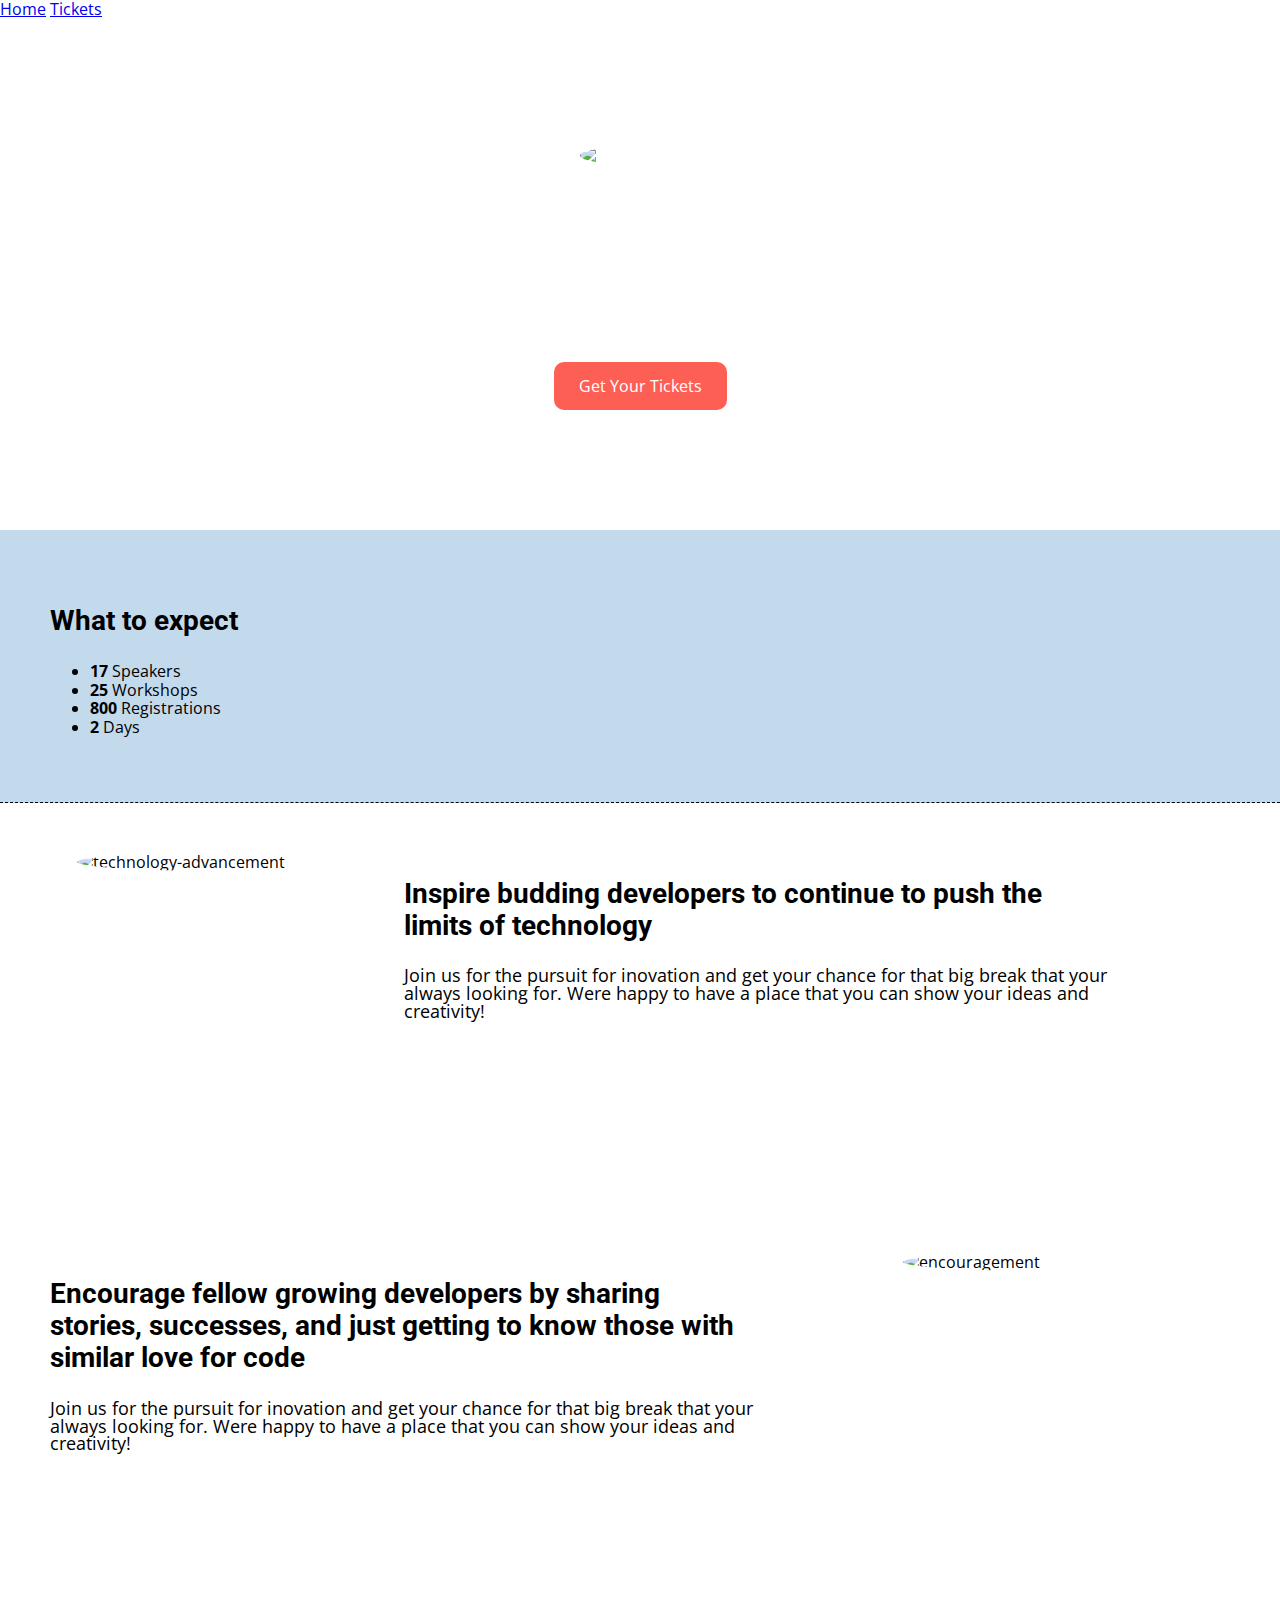
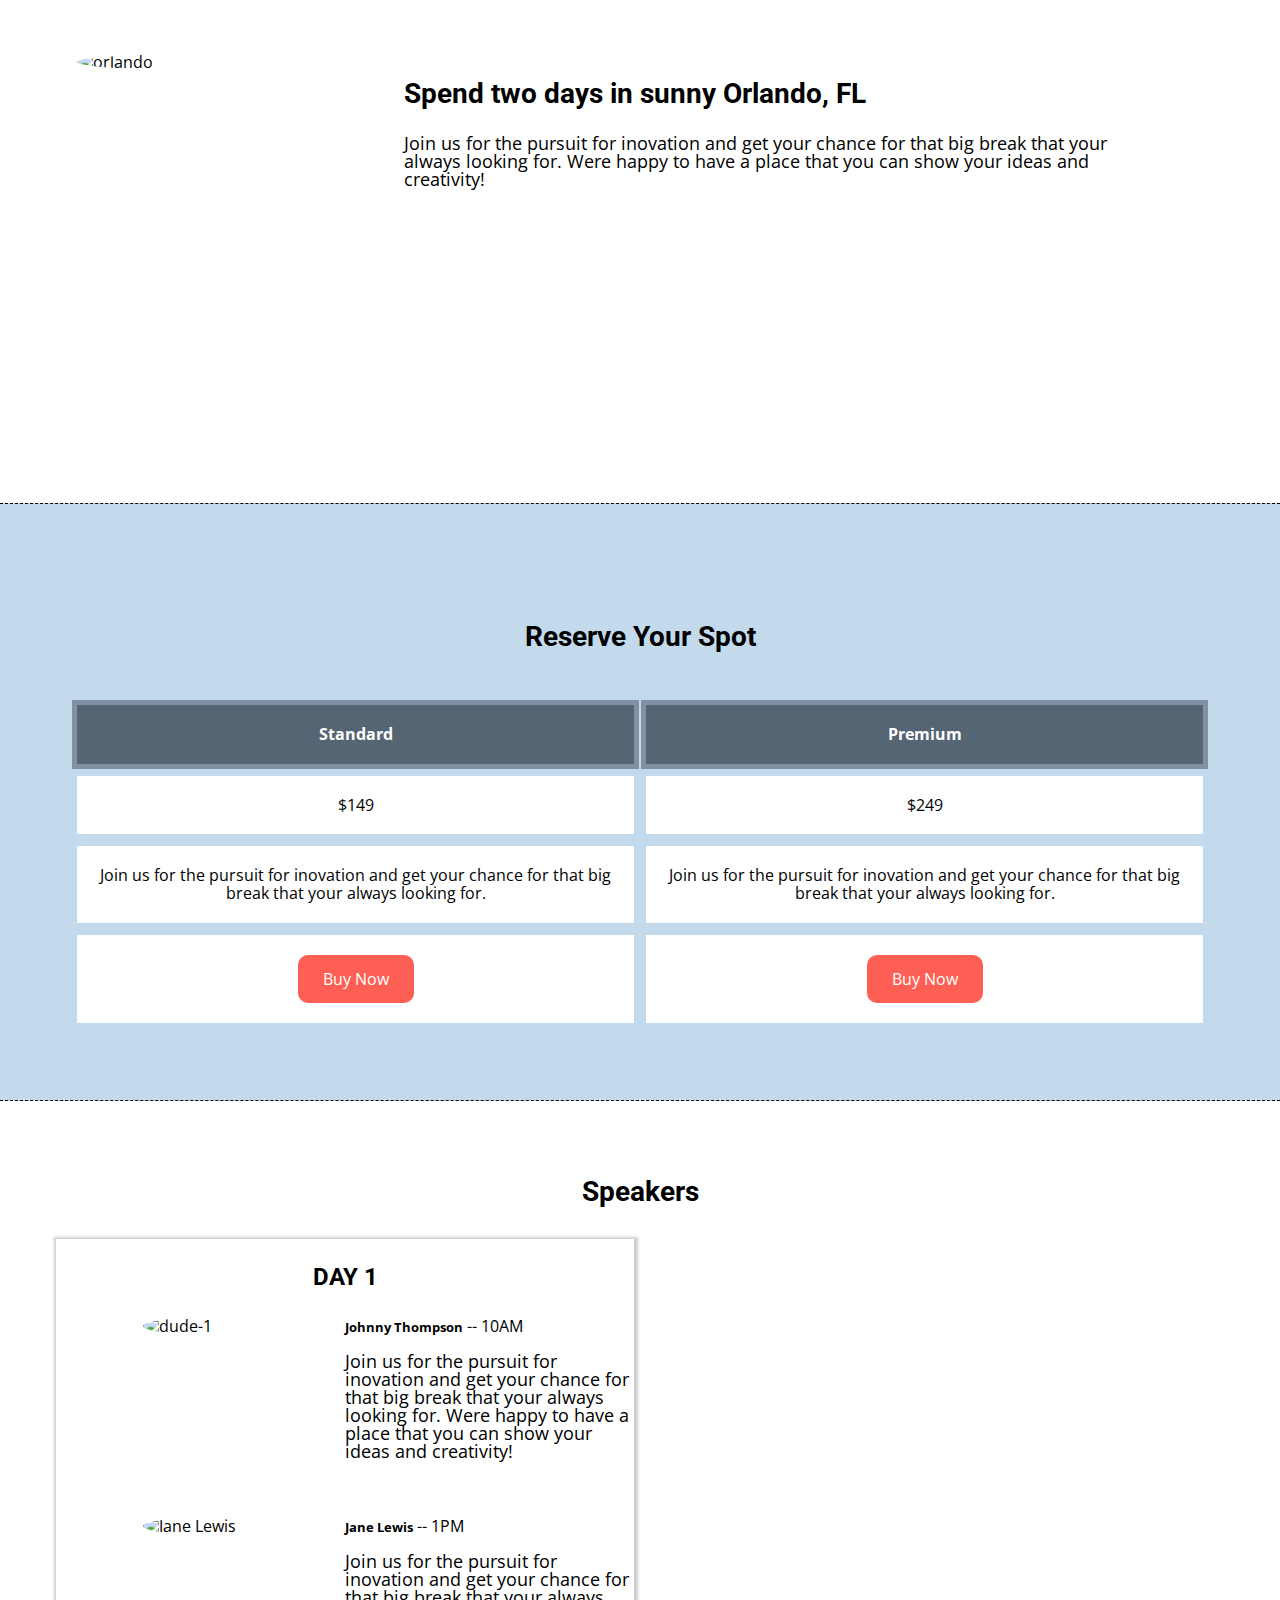
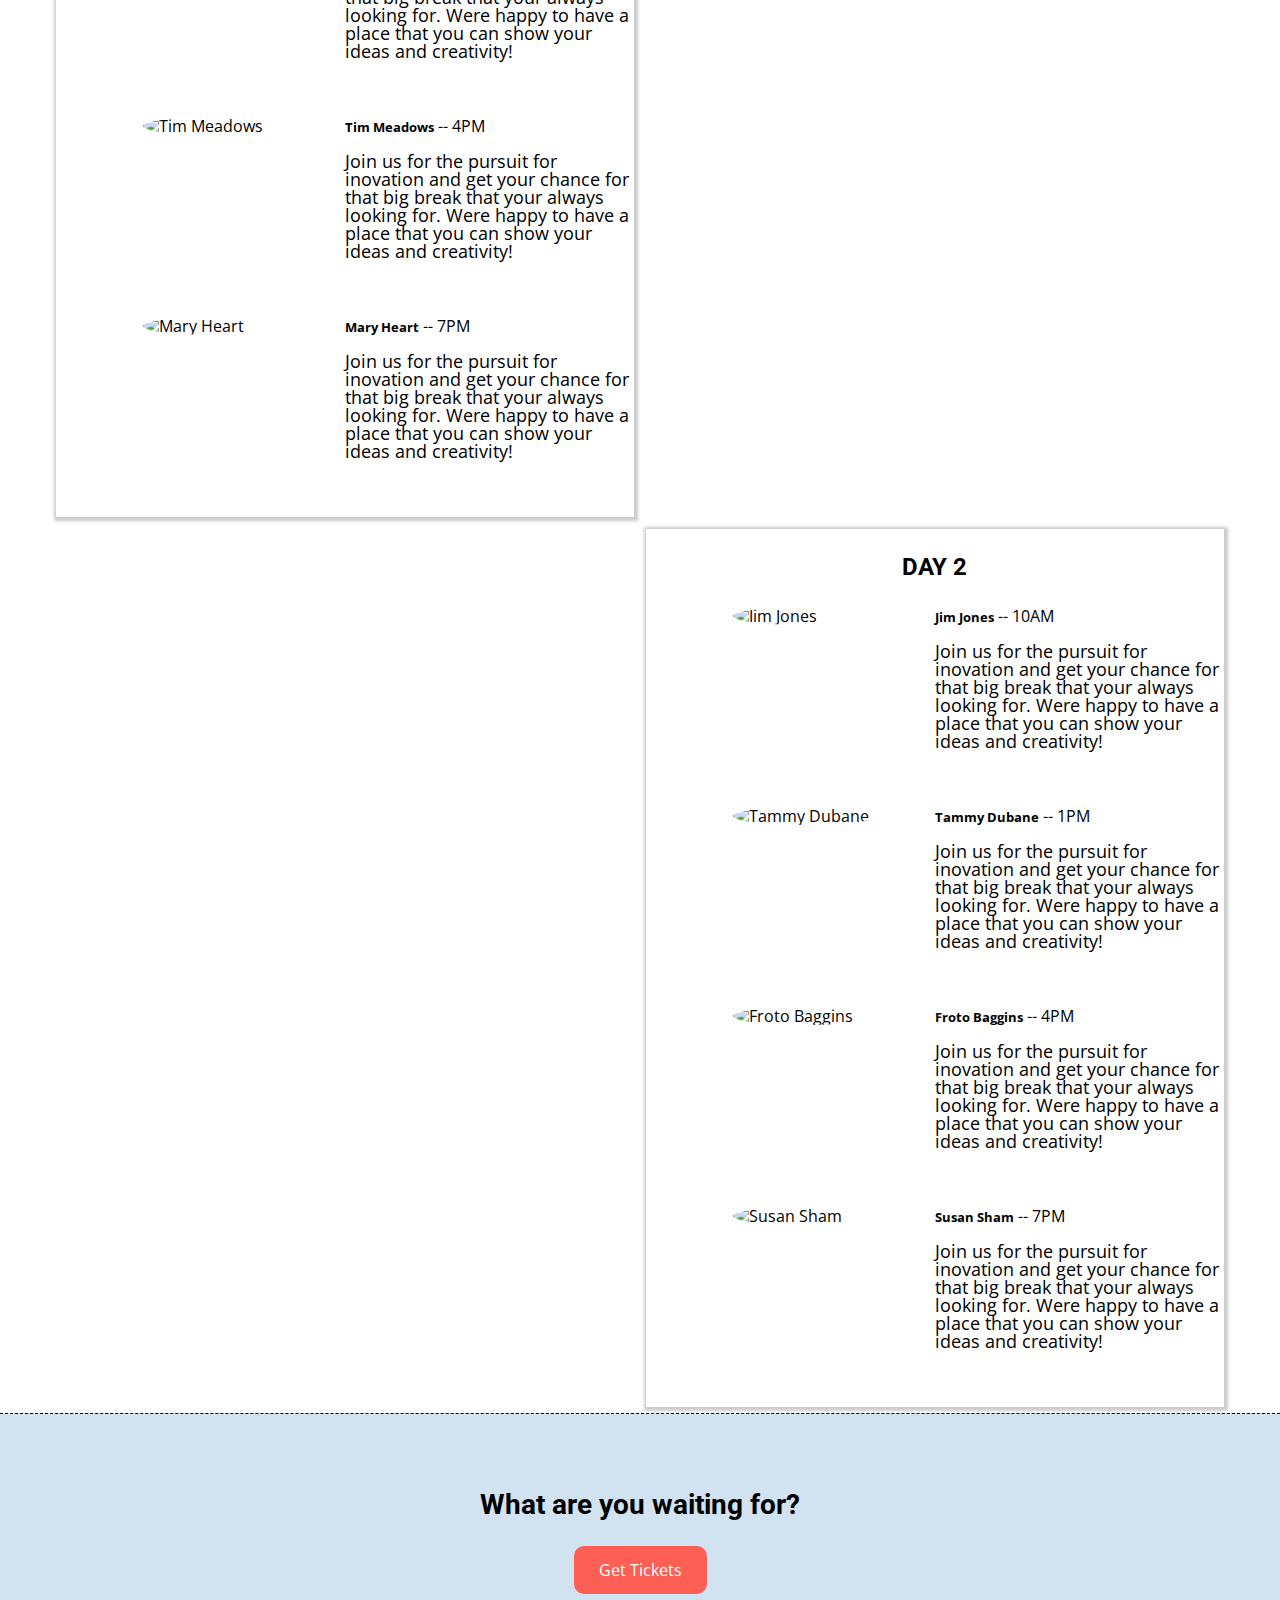
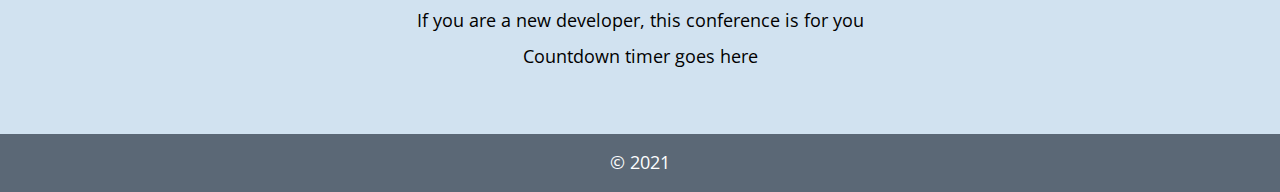
==== index.html @ 0faa060f "Changed index.html" ====
<!DOCTYPE html>
<html>
    <head>
        <meta charset="UTF-8">
        <meta name="description" content="Advancing Technology Conference">
        <meta name="author" content="Rotem Vizenblit">
        <meta name="viewport" content="width-device-width, initial-scale=1.0">
        <meta http-equiv="X-UA-Compatible" content="ie=edge">
        <link href="css/normalize.css" rel="stylesheet">
        <link rel="preconnect" href="https://fonts.gstatic.com">
        <link href="https://fonts.googleapis.com/css2?family=Open+Sans:wght@400;700&family=Roboto:wght@700&display=swap" rel="stylesheet">
        <link href="css/style.css" rel="stylesheet">
        <title>Advanving Technology Conference</title>
    </head>
    <body>
        <nav>
            <a href="index.html">Home</a>
            <a href="tickets.html">Tickets</a>
        </nav>
        <header>
            <div class="wrap">
                <img src="images/hero-symbol.jpg" alt="hero-symbol">
                <h1>ADVANCING TECHNOLOGY</h1>
                <h2>1st Annual Budding Developers Conference</h2>
                <p>Orlando, FL - October 11, 2019</p>
                <a href="tickets.html">Get Your Tickets</a>
            </div>
        </header>
        <main>
            <section class="what-to-expect">
                <div class="wrap">
                    <h3>What to expect</h3>
                    <ul>
                        <li><b>17</b> Speakers</li>
                        <li><b>25</b> Workshops</li>
                        <li><b>800</b> Registrations</li>
                        <li><b>2</b> Days</li>
                    </ul>
                </div>
            </section>
            <section class="three-Points">
                <div class="wrap">
                    <div class="three-Points-section">
                        <div class="threePointsimg">
                            <img src="images/technology-advancement.jpg" alt="technology-advancement">
                        </div>
                        <div class="three-Points-text">
                            <h3>Inspire budding developers to continue to push the limits of technology</h3>
                            <p>Join us for the pursuit for inovation and get your chance for that big break that your always looking for. Were happy to have a place that you can show your ideas and creativity!</p>
                        </div>
                    </div>
                    <div class="three-Points-section">
                        <div class="threePointsimg" id="three-Points-image-right">
                            <img src="images/encouragement.jpg" alt="encouragement">
                        </div>
                        <div class="three-Points-text">
                            <h3>Encourage fellow growing developers by sharing stories, successes, and just getting to know those with similar love for code</h3>
                            <p>Join us for the pursuit for inovation and get your chance for that big break that your always looking for. Were happy to have a place that you can show your ideas and creativity!</p>
                        </div>
                    </div>
                    <div class="three-Points-section">
                        <div class="threePointsimg">
                            <img src="images/orlando.jpg" alt="orlando">
                        </div>
                        <div class="three-Points-text">
                            <h3>Spend two days in sunny Orlando, FL</h3>
                            <p>Join us for the pursuit for inovation and get your chance for that big break that your always looking for. Were happy to have a place that you can show your ideas and creativity!</p>
                        </div>
                    </div>
                </div>
            </section>
            <section class="table">
                <div class="wrap">
                    <table>
                        <thead>
                            <tr>
                                <th colspan="2" class="tableTitle"><h3>Reserve Your Spot</h3></th>
                            </tr>
                            <tr>
                                <th class="tableSubtitle">Standard</th>
                                <th class="tableSubtitle">Premium</th>
                            </tr>
                        </thead>
                        <tbody>
                            <tr>
                                <td class="tableInfo">$149</td>
                                <td class="tableInfo">$249</td>
                            </tr>
                            <tr>
                                <td class="tableInfo">Join us for the pursuit for inovation and get your chance for that big break that your always looking for.</td>
                                <td class="tableInfo">Join us for the pursuit for inovation and get your chance for that big break that your always looking for.</td>
                            </tr>
                            <tr>
                                <td class="tableInfo"><a href="tickets.html">Buy Now</a></td>
                                <td class="tableInfo"><a href="tickets.html">Buy Now</a></td>
                            </tr>
                        </tbody>
                    </table>
                </div>
            </section>
            <section id="speakers">
                <div class="wrap">
                    <h3 style="text-align: center;">Speakers</h3>
                    <div class="Day-one">
                        <h4>DAY 1</h4>
                        <div class="day-speaker">
                            <div class="day-speaker-image">
                                <img src="images/dude-1.jpg" alt="dude-1">
                            </div>
                            <div class="day-speaker-text">
                                <div><b><small>Johnny Thompson</small></b> -- 10AM</div>
                                <p>Join us for the pursuit for inovation and get your chance for that big break that your always looking for. Were happy to have a place that you can show your ideas and creativity!</p>
                            </div>
                        </div>
                        <div class="day-speaker">
                            <div class="day-speaker-image">
                                <img src="images/lady-1.jpg" alt="Jane Lewis">
                            </div>
                            <div class="day-speaker-text">
                                <div><b><small>Jane Lewis</small></b> -- 1PM</div>
                                <p>Join us for the pursuit for inovation and get your chance for that big break that your always looking for. Were happy to have a place that you can show your ideas and creativity!</p>
                            </div>
                        </div>
                        <div class="day-speaker">
                            <div class="day-speaker-image">
                                <img src="images/dude-2.jpg" alt="Tim Meadows">
                            </div>
                            <div class="day-speaker-text">
                                <div><b><small>Tim Meadows</small></b> -- 4PM</div>
                                <p>Join us for the pursuit for inovation and get your chance for that big break that your always looking for. Were happy to have a place that you can show your ideas and creativity!</p>
                            </div>
                        </div>
                        <div class="day-speaker">
                            <div class="day-speaker-image">
                                <img src="images/lady-2.jpg" alt="Mary Heart">
                            </div>
                            <div class="day-speaker-text">
                                <div><b><small>Mary Heart</small></b> -- 7PM</div>
                                <p>Join us for the pursuit for inovation and get your chance for that big break that your always looking for. Were happy to have a place that you can show your ideas and creativity!</p>
                            </div>
                        </div>
                    </div>
                    <div class="Day-two">
                        <h4>DAY 2</h4>
                        <div class="day-speaker">
                            <div class="day-speaker-image">
                                <img src="images/dude-3.jpg" alt="Jim Jones">
                            </div>
                            <div class="day-speaker-text">
                                <div><b><small>Jim Jones</small></b> -- 10AM</div>
                                <p>Join us for the pursuit for inovation and get your chance for that big break that your always looking for. Were happy to have a place that you can show your ideas and creativity!</p>
                            </div>
                        </div>
                        <div class="day-speaker">
                            <div class="day-speaker-image">
                                <img src="images/lady-3.jpg" alt="Tammy Dubane">
                            </div>
                            <div class="day-speaker-text">
                                <div><b><small>Tammy Dubane</small></b> -- 1PM</div>
                                <p>Join us for the pursuit for inovation and get your chance for that big break that your always looking for. Were happy to have a place that you can show your ideas and creativity!</p>
                            </div>
                        </div>
                        <div class="day-speaker">
                            <div class="day-speaker-image">
                                <img src="images/dude-4.jpg" alt="Froto Baggins">
                            </div>
                            <div class="day-speaker-text">
                                <div><b><small>Froto Baggins</small></b> -- 4PM</div>
                                <p>Join us for the pursuit for inovation and get your chance for that big break that your always looking for. Were happy to have a place that you can show your ideas and creativity!</p>
                            </div>
                        </div>
                        <div class="day-speaker">
                            <div class="day-speaker-image">
                                <img src="images/lady-4.jpg" alt="Susan Sham">
                            </div>
                            <div class="day-speaker-text">
                                <div><b><small>Susan Sham</small></b> -- 7PM</div>
                                <p>Join us for the pursuit for inovation and get your chance for that big break that your always looking for. Were happy to have a place that you can show your ideas and creativity!</p>
                            </div>
                        </div>
                    </div>
                </div>   
            </section>
            <section class="goBuy-section">
                <div class="wrap" id="go-buy">
                    <h3>What are you waiting for?</h3>
                    <a href="tickets.html">Get Tickets</a>
                    <p>If you are a new developer, this conference is for you</p>
                    <p>Countdown timer goes here</p>
                </div>
            </section>
        </main>
        <footer>
            <div class="wrap" id="copyright">
                <p>&copy; 2021</p>
            </div>
        </footer>
    </body>    
</html>
---- css/style.css ----
/* BASE STYLES */
h1, h2, h3, h4, h5, h6 {
    font-family: 'Roboto', sans-serif;
    margin: 25px 0;
}

p {
    font-size: 18px;
    line-height: 1.4vw;
}

h1 {
    font-size: 36px;
}
h2 {
    font-size: 32px;
}
h3 {
    font-size: 28px;
}
h4 {
    font-size: 24px;
}
h5 {
    font-size: 20px;
}

body {
    font-family: 'Open Sans', sans-serif;
    margin: auto;
}

/* DEFAULTS */
img {
    display: block;
    max-width: 100%;
}

section {
    overflow: auto;
}

.wrap {
    max-width: 1280px;
    padding: 50px;
    margin: auto;
}



/**** ALLPAGES ****/
/** HEADER **/
header {
    background-image: url("../images/conference-hero.jpg");
    text-align: center;
    background-size: cover;
    color: #ffffff;
    padding: 70px;
}
header img {
    margin: auto;
    width: 120px;
    border-radius: 50%;
    border: solid white 5px;
    padding: 3px;
}


/** FOOTER **/
footer {
    background-color: rgba(73, 88, 103, 0.9);
}

#copyright {
    color: white;
    padding: 2px;
    text-align: center;
    margin: auto;
}



/**** HOMEPAGE ****/

.wrap a {
    background-color: rgb(254, 95, 85);
    color: white;
    padding: 15px 25px;
    text-decoration: none;
    display: inline-block;
    border-radius: 10px;
}

.wrap a:hover {
    background-color: red;
}

.three-Points {
    background-image: url("../images/swirl.png");
}

.three-Points-section {
    min-height: 400px;
}

.three-Points-section img {
    width: 300px;
    border-radius: 50%;
    margin: auto;
}

.threePointsimg img:hover {
    border: 3px solid black;
    border-radius: 50%;
}

.threePointsimg {
    width: 30%;
    float: left;
}

.three-Points-text {
    width: 60%;
    float: left;
}

#three-Points-image-right {
    float: right;
}

.what-to-expect {
    background-color: rgba(189, 213, 234, 0.9);
    padding-right: 20vw;
    border-bottom: 1px dashed black;
}

.table {
    text-align: center;
    width: 100%;
    background-color: rgba(189, 213, 234, 0.9);
    border-top: 1px dashed black;
    border-bottom: 1px dashed black;
}

table, th, td {
    padding: 20px;
}

.tableInfo {
    background-color: white;
    border: 5px solid rgba(189, 213, 234, 0.9);
}

.tableSubtitle {
    border: 5px solid rgba(189, 213, 234, 0.4);
    background-color: rgba(73, 88, 103, 0.9);
    color: white;
}

/* SPEAKERS */

#speakers h4 {
    text-align: center;
}

.Day-one {
    float: left;
    width: 49%;
    background-image: url("../images/swirl.png");
    box-shadow: 1px 1px 3px 3px #ccc;
    margin: 6px;
}

.Day-two {
    float: right;
    width: 49%;
    background-image: url("../images/swirl.png");
    border: none;
    box-shadow: 1px 1px 3px 3px #ccc;
    margin: 6px;
}

.day-speaker {
    clear: both;
    min-height: 200px;
}

.day-speaker-image img {
    width: 150px;
    margin: auto;
    border-radius: 50%;
}

.day-speaker-image {
    width: 25%;
    float: left;
    margin-left: 15%;
    margin-right: 10%;
}

.day-speaker-text {
    width: 50%;
    float: left;
}


/* GOBUY */

.goBuy-section {
    background-color: rgba(189, 213, 234, 0.7);
    border-top: 1px dashed black;
    width: 100%;
}

#go-buy {
    text-align: center;
    margin: auto;
}

/**** TICKETS ****/

.tickets-forms {
    text-align: center;
    margin-top: 1vw;
}

#forms {
    text-align: center;
    width: 20%;
    margin: auto;
    padding: 80px;
    background-image: url("../images/swirl.png");
    border: 1px solid #e9e9e9;
    box-shadow: 1px 1px 3px 3px #ccc;
    margin-bottom: 15px;
}

.info label {
    display: none;
}

.info input {
    display: block;
    margin: auto
}

.info1, info2 {
    margin: 0.2vw;
}

.submit {
    background-color: rgb(254, 95, 85);
    padding: 8px 20px;
    border: none;
    border-radius: 6px;
    color: white;
}

.submit:hover {
    background-color: red;
}
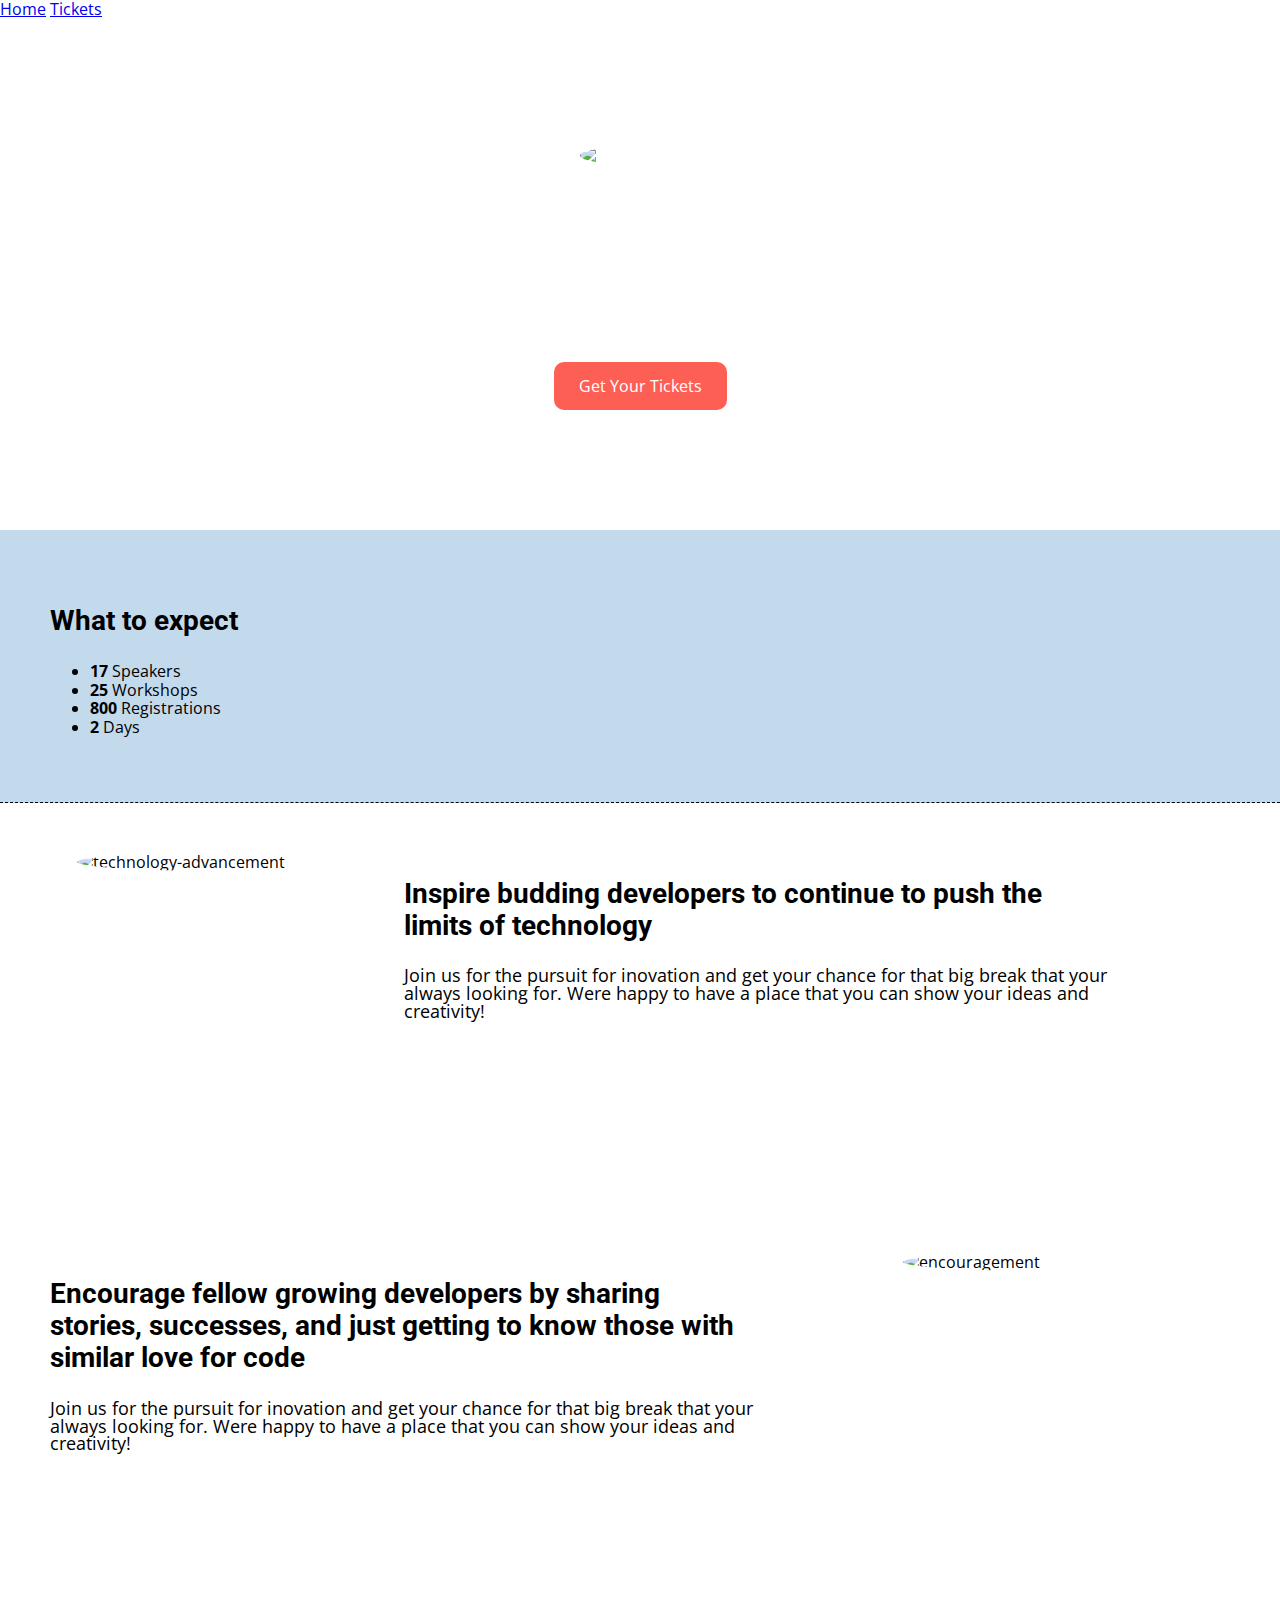
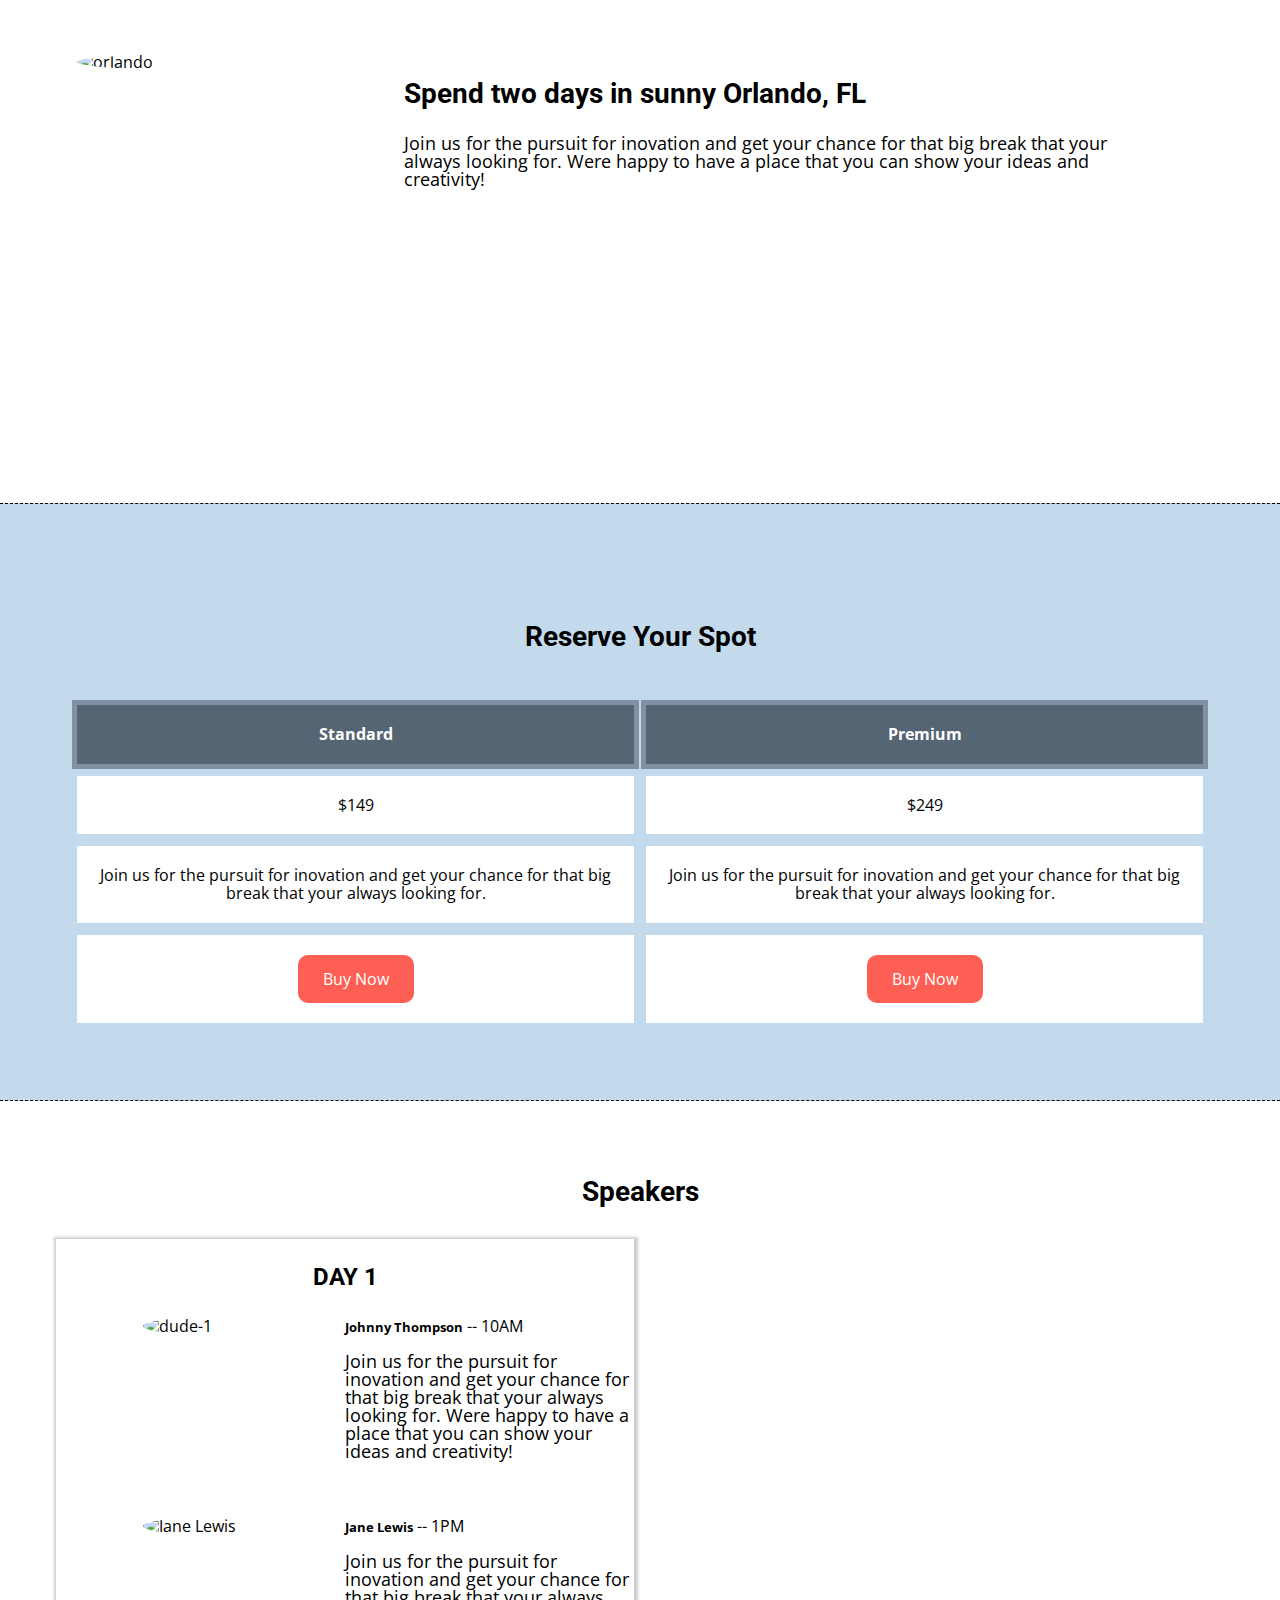
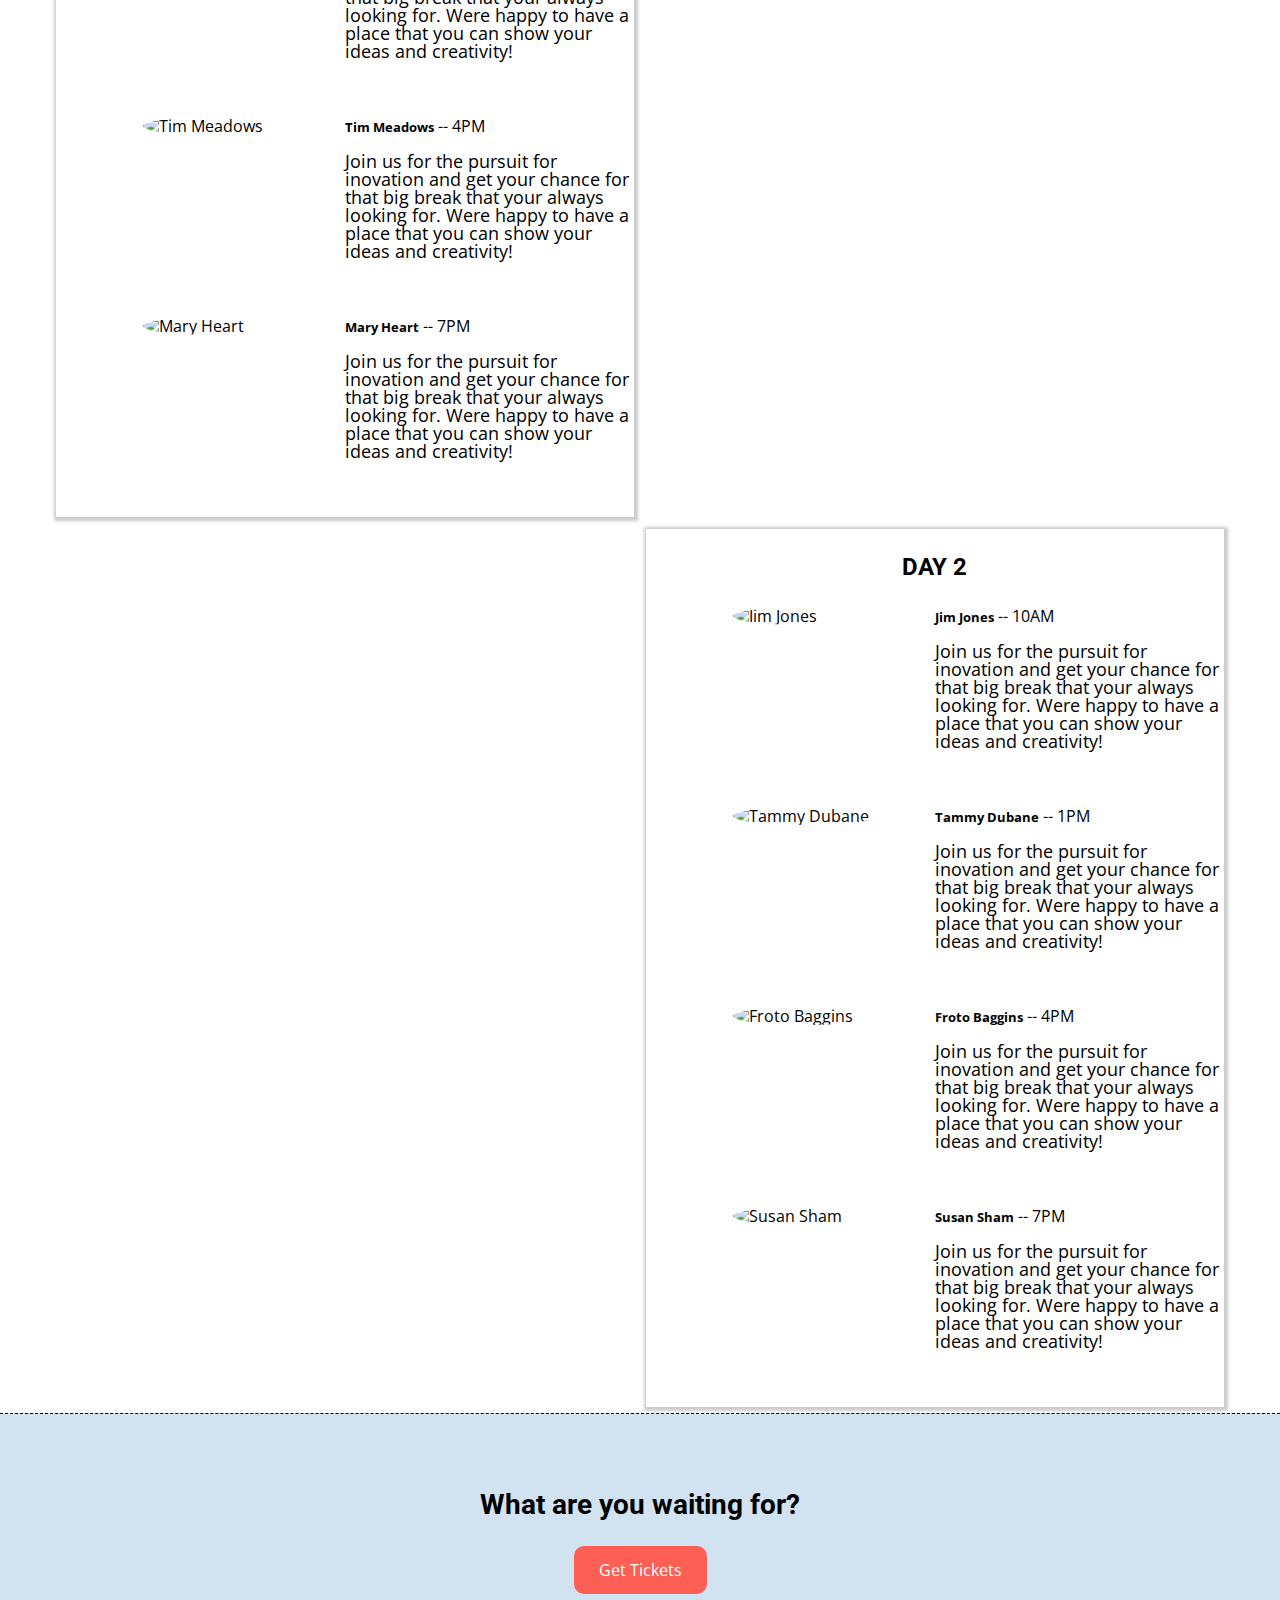
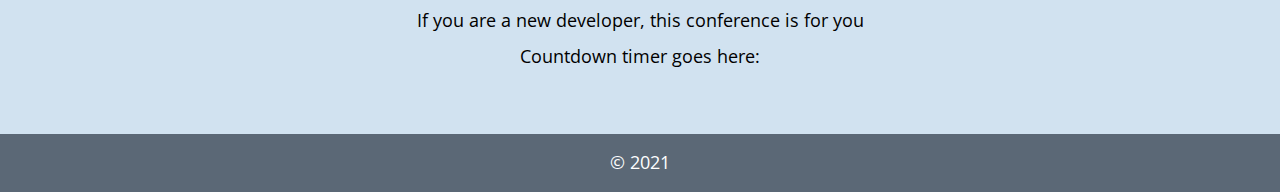
==== commit afad334d: "second commit" ====
--- a/index.html
+++ b/index.html
@@ -186,7 +186,7 @@
                     <h3>What are you waiting for?</h3>
                     <a href="tickets.html">Get Tickets</a>
                     <p>If you are a new developer, this conference is for you</p>
-                    <p>Countdown timer goes here</p>
+                    <p>Countdown timer goes here:</p>
                 </div>
             </section>
         </main>
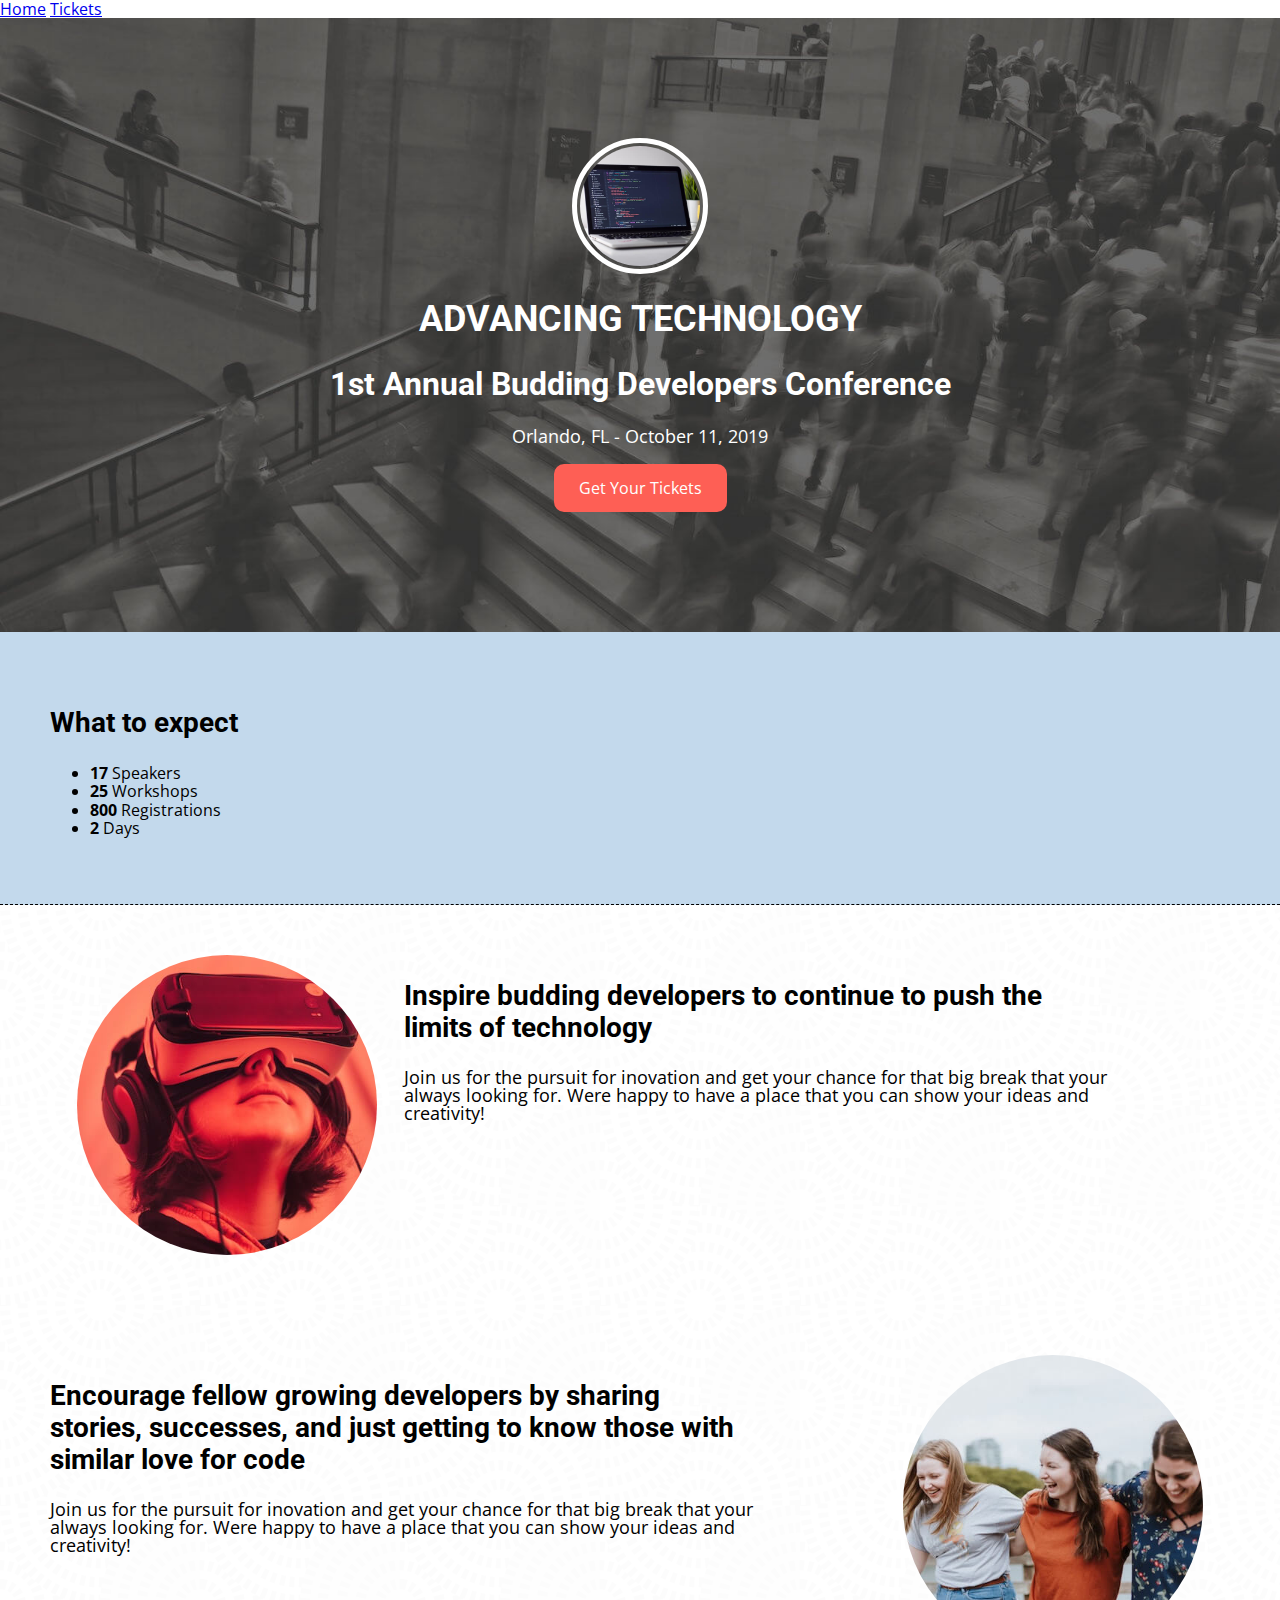
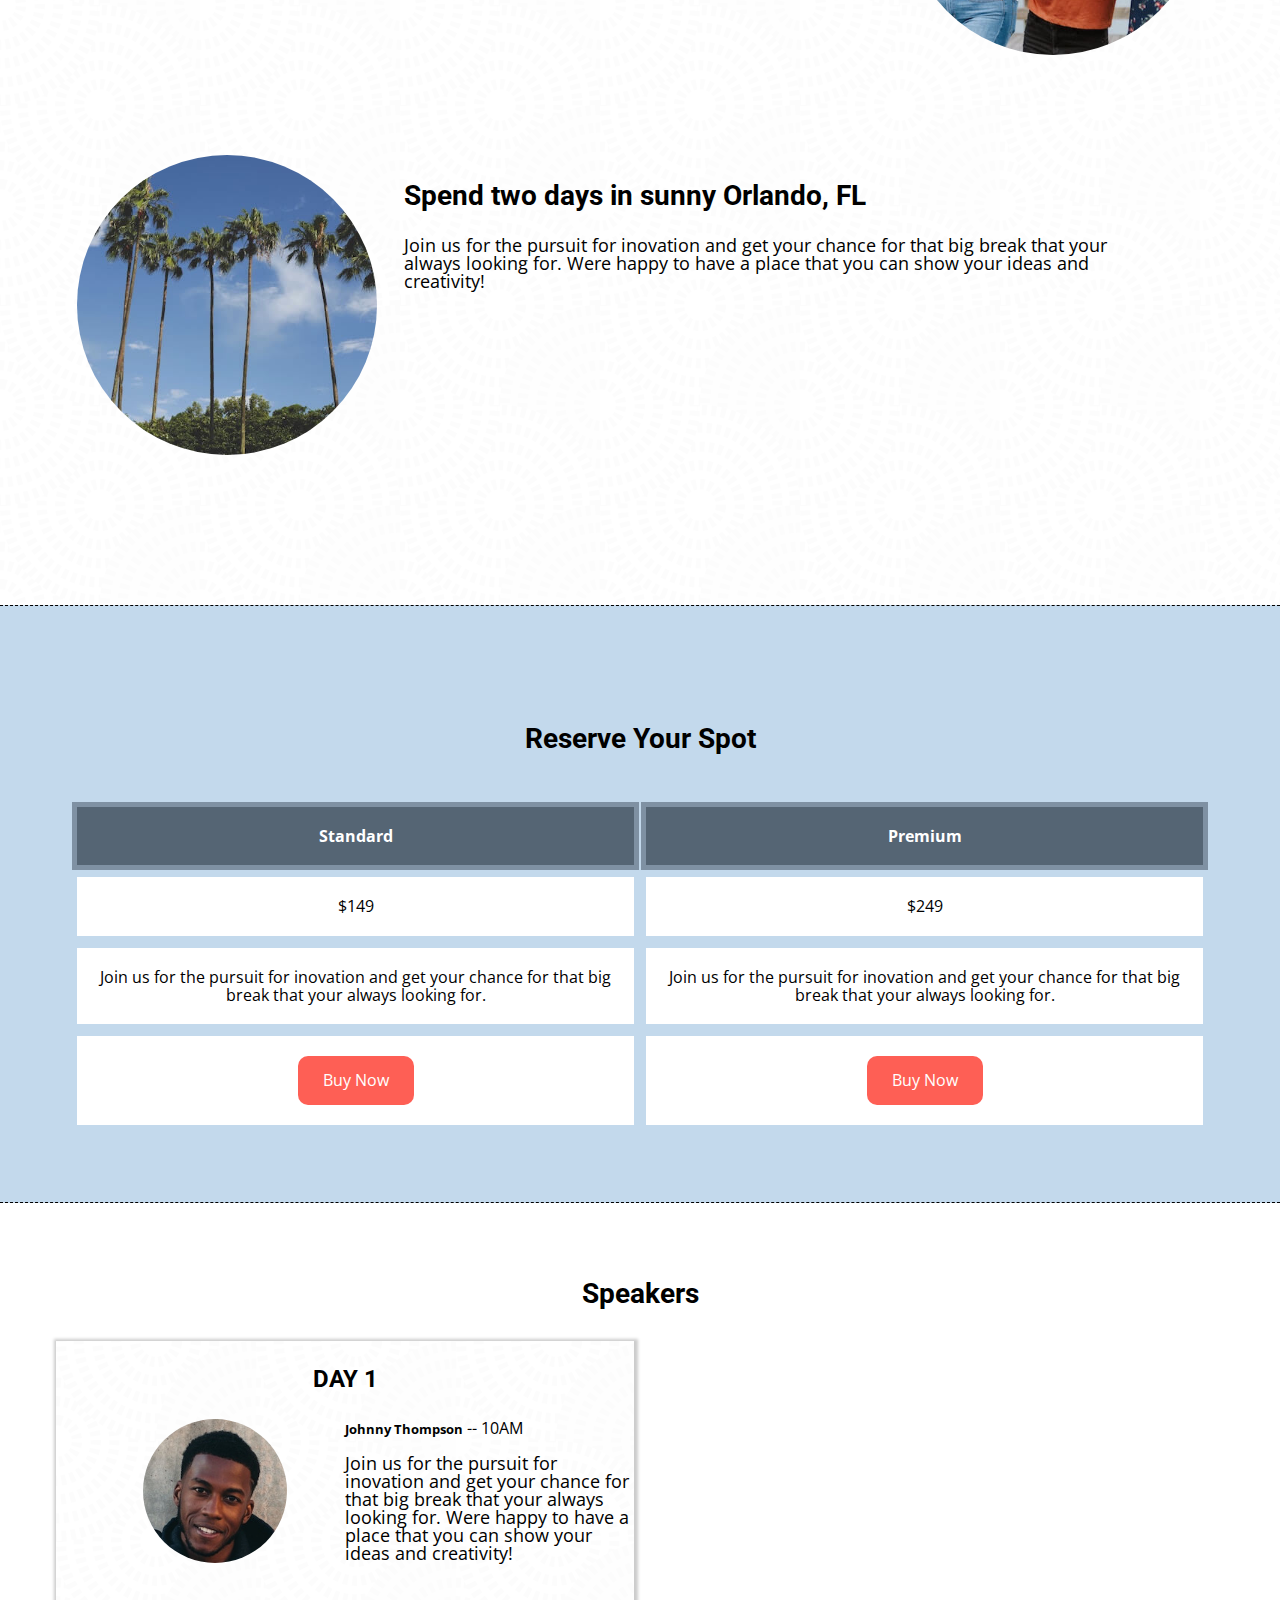
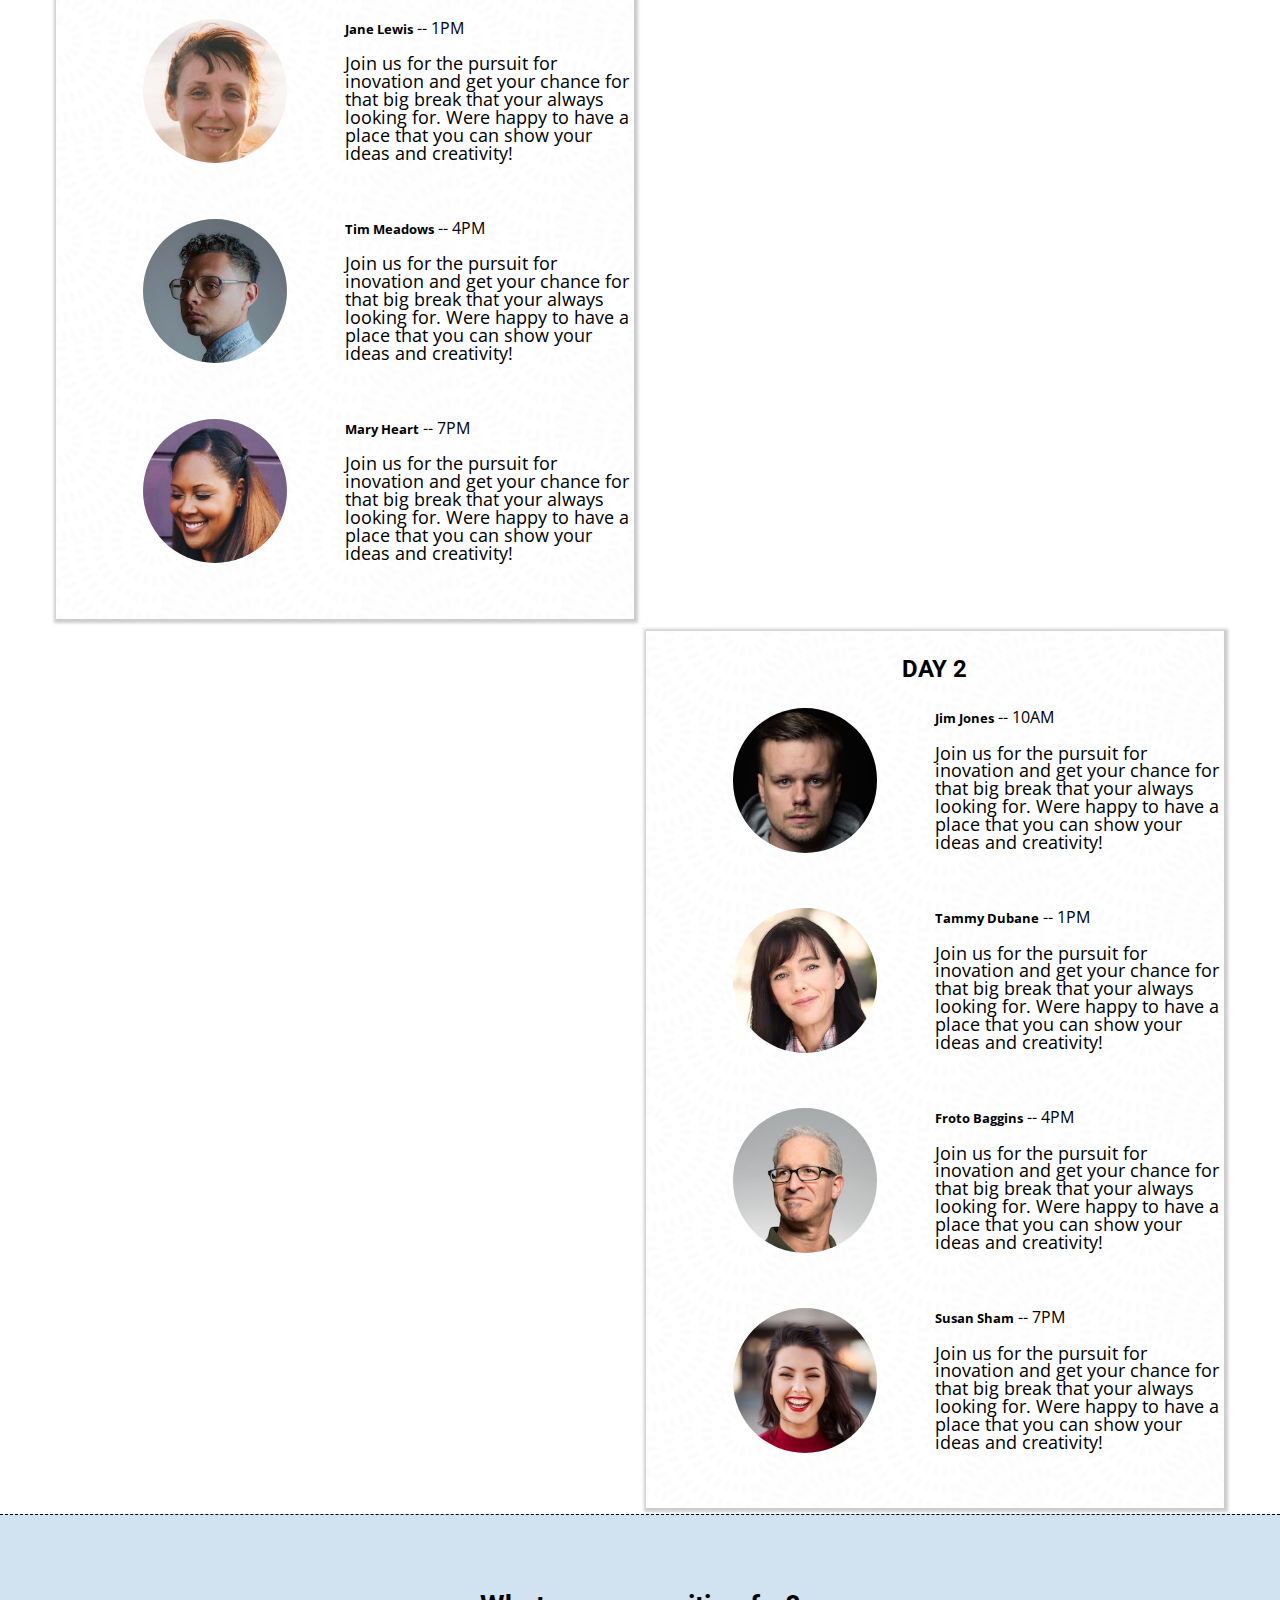
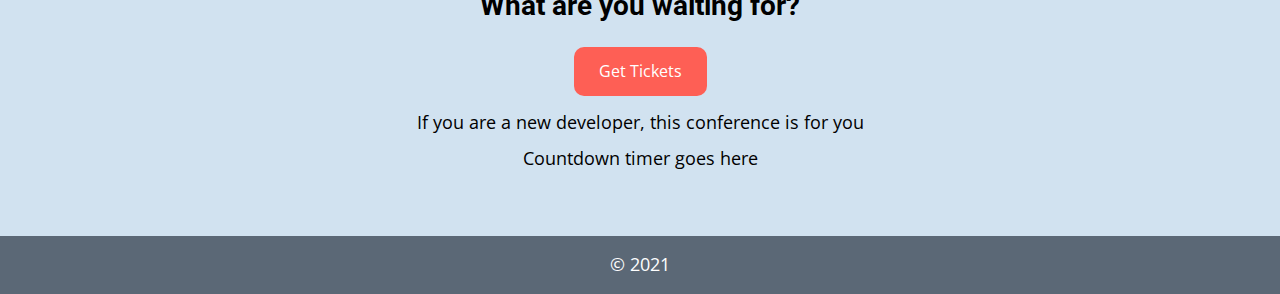
==== commit 94fd827a: "good-commit" ====
--- a/index.html
+++ b/index.html
@@ -186,7 +186,7 @@
                     <h3>What are you waiting for?</h3>
                     <a href="tickets.html">Get Tickets</a>
                     <p>If you are a new developer, this conference is for you</p>
-                    <p>Countdown timer goes here:</p>
+                    <p>Countdown timer goes here</p>
                 </div>
             </section>
         </main>
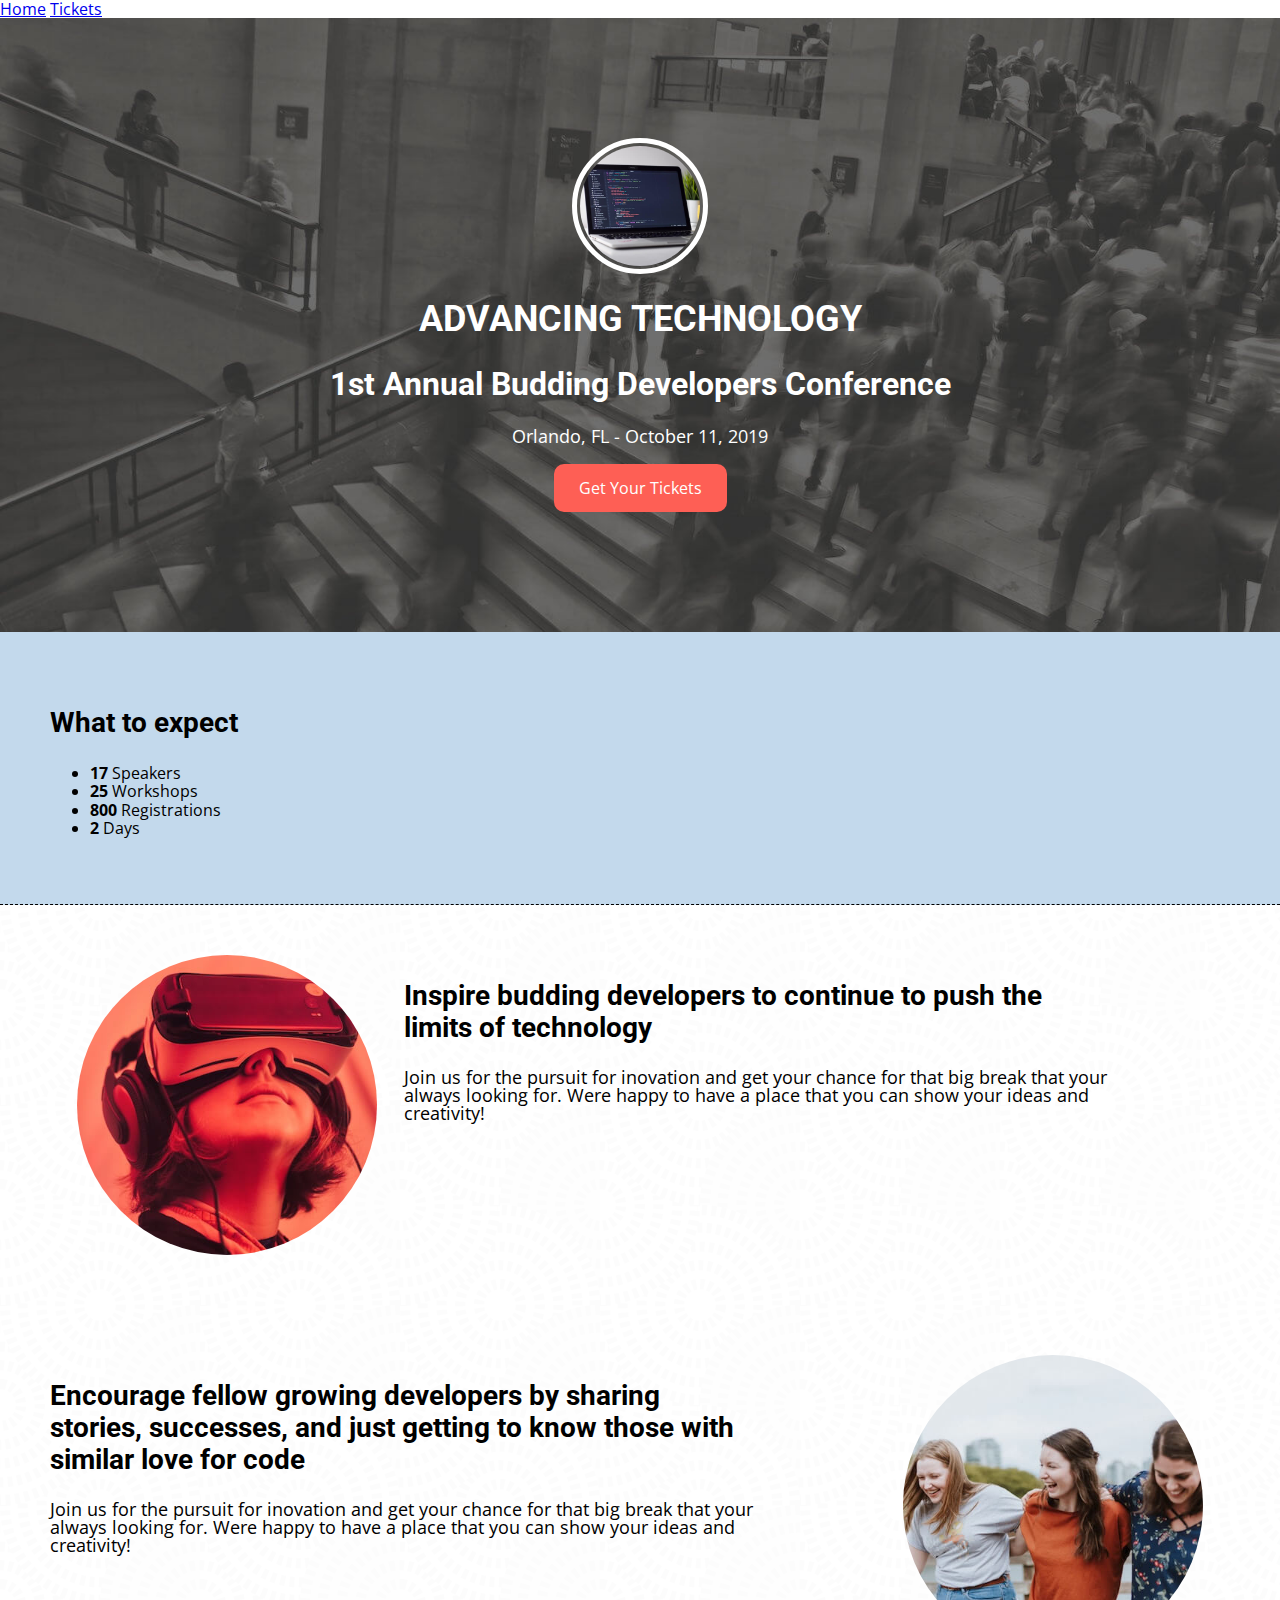
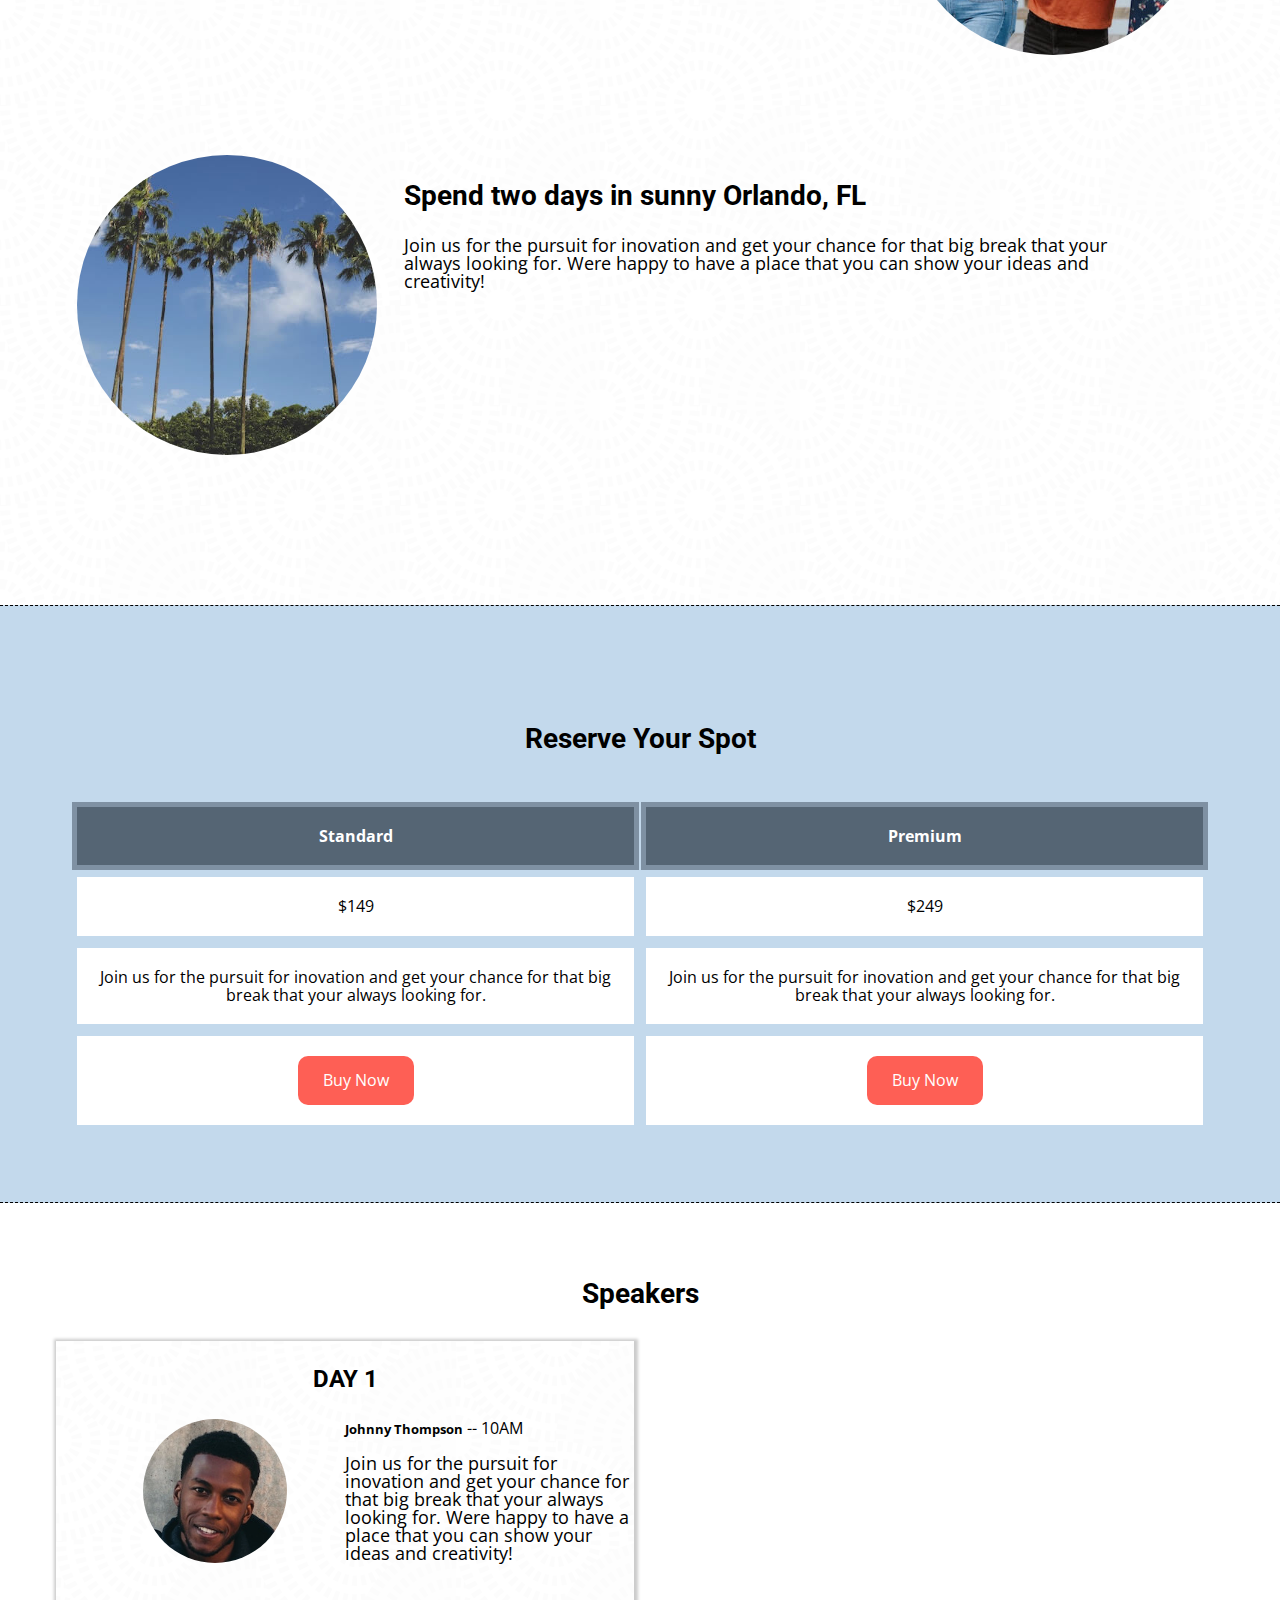
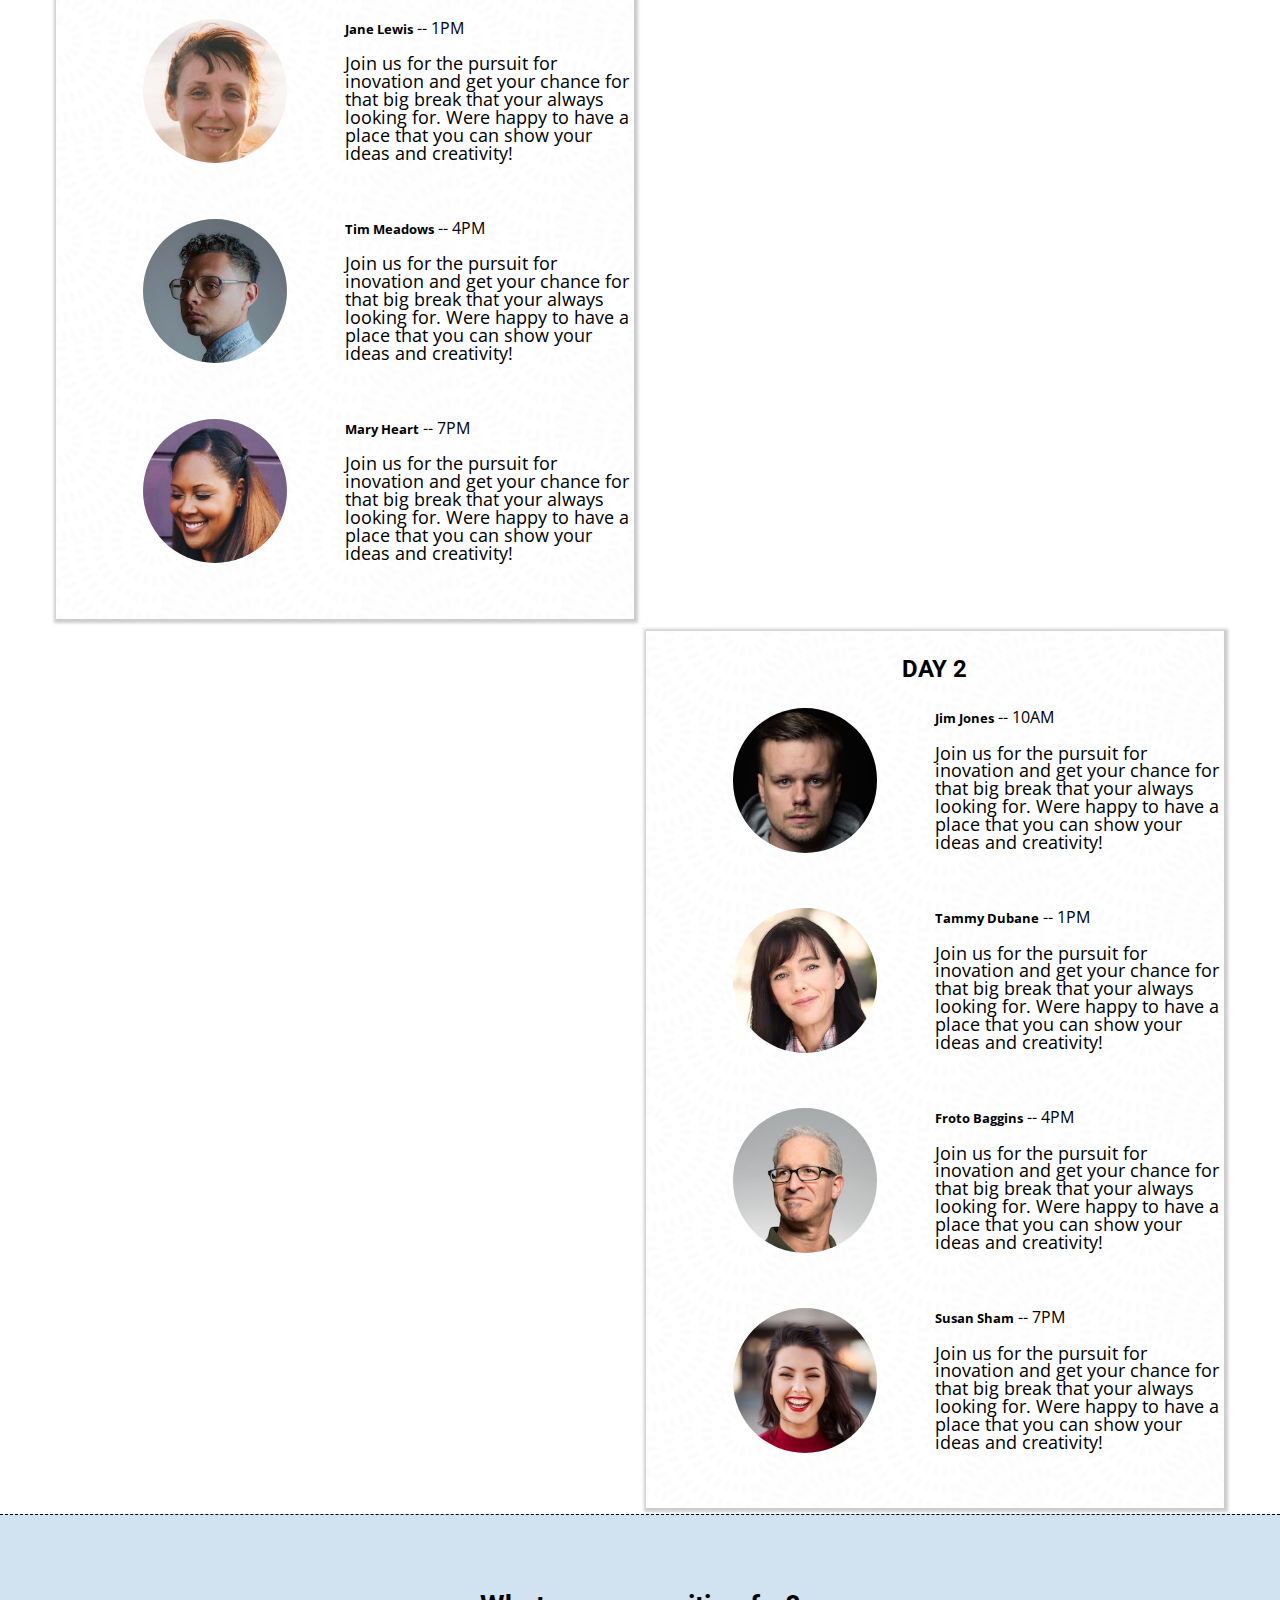
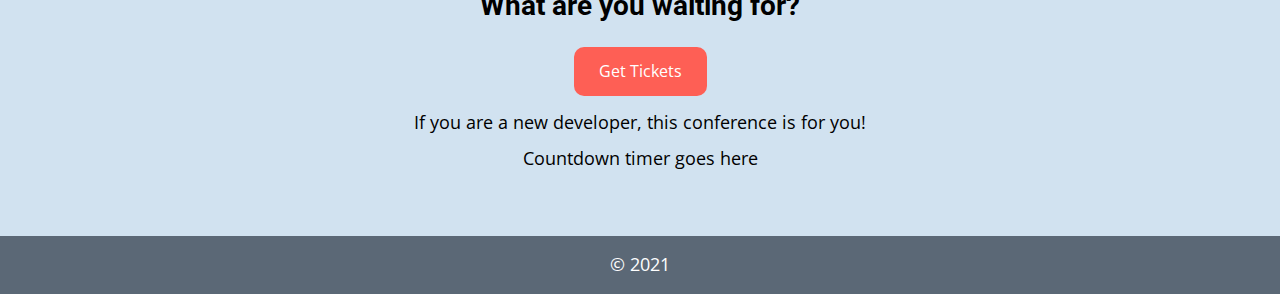
==== commit 00d14c57: "small-change" ====
--- a/index.html
+++ b/index.html
@@ -185,7 +185,7 @@
                 <div class="wrap" id="go-buy">
                     <h3>What are you waiting for?</h3>
                     <a href="tickets.html">Get Tickets</a>
-                    <p>If you are a new developer, this conference is for you</p>
+                    <p>If you are a new developer, this conference is for you!</p>
                     <p>Countdown timer goes here</p>
                 </div>
             </section>
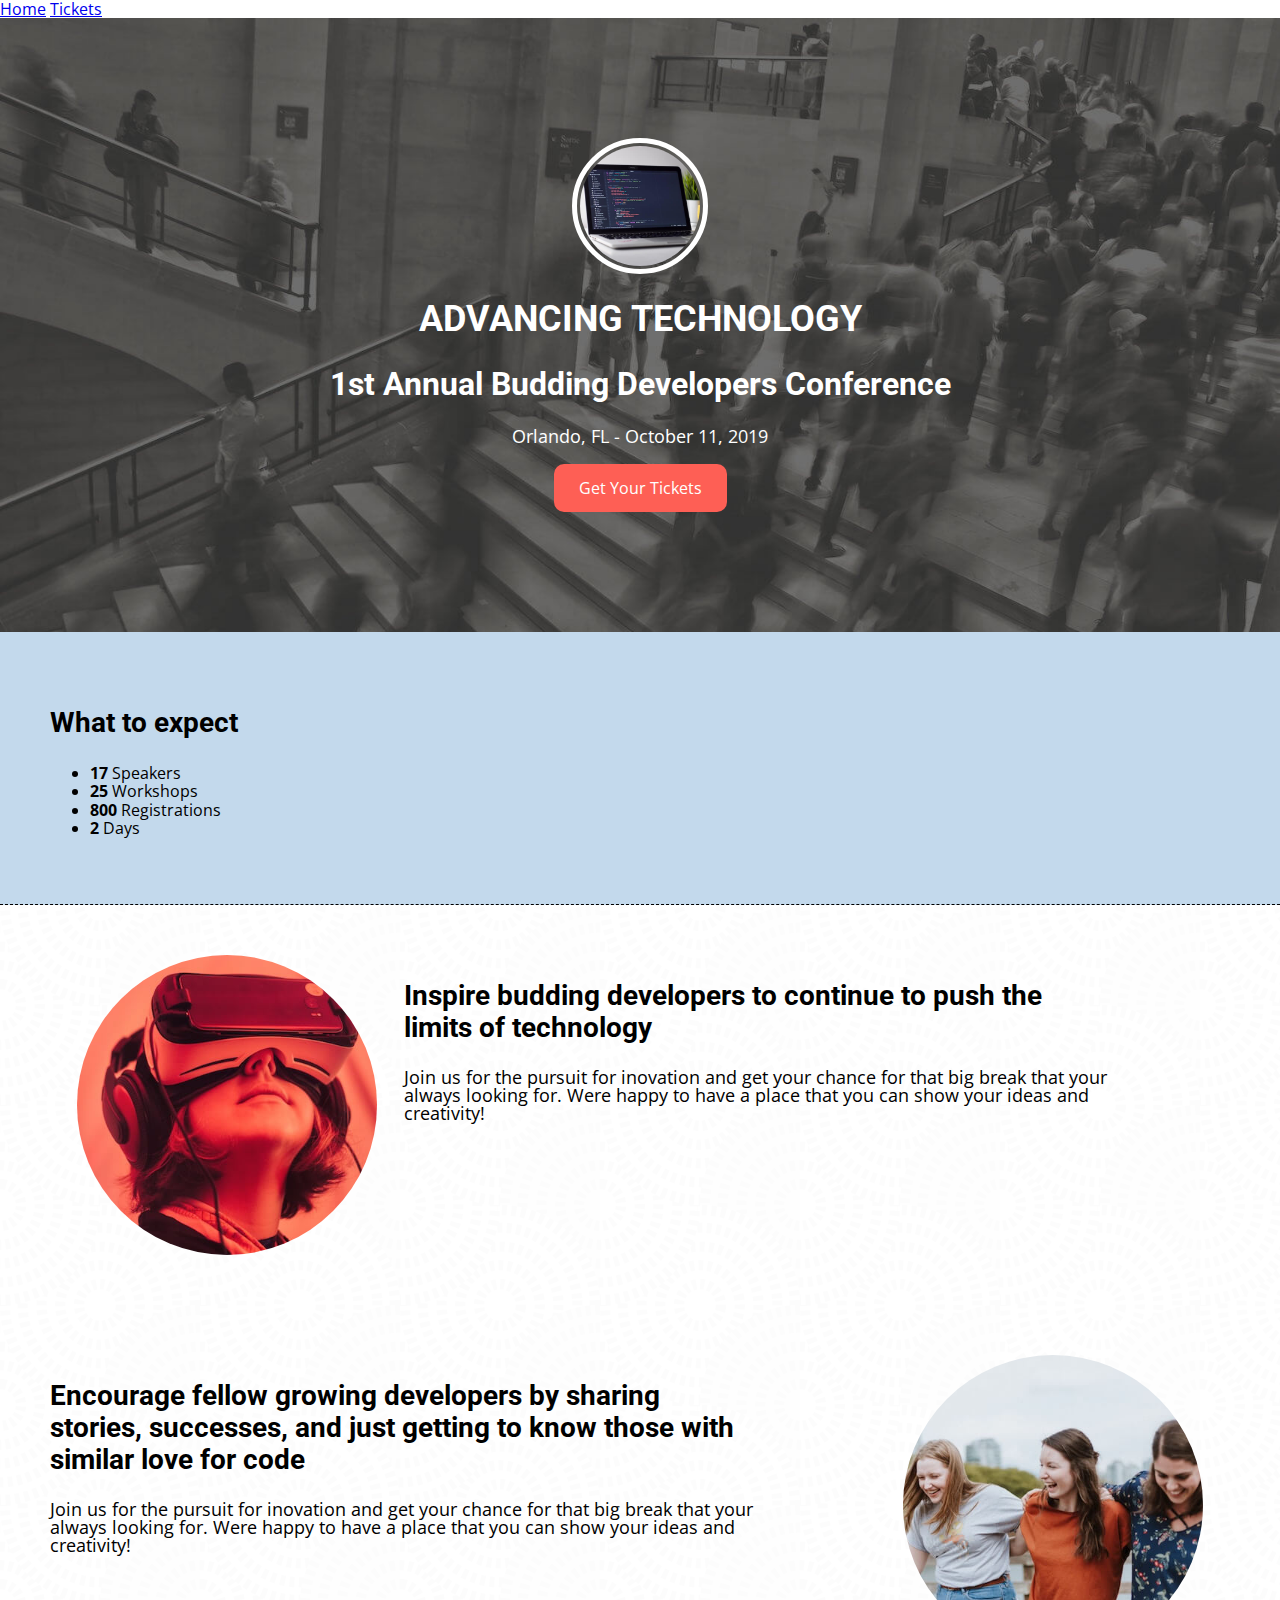
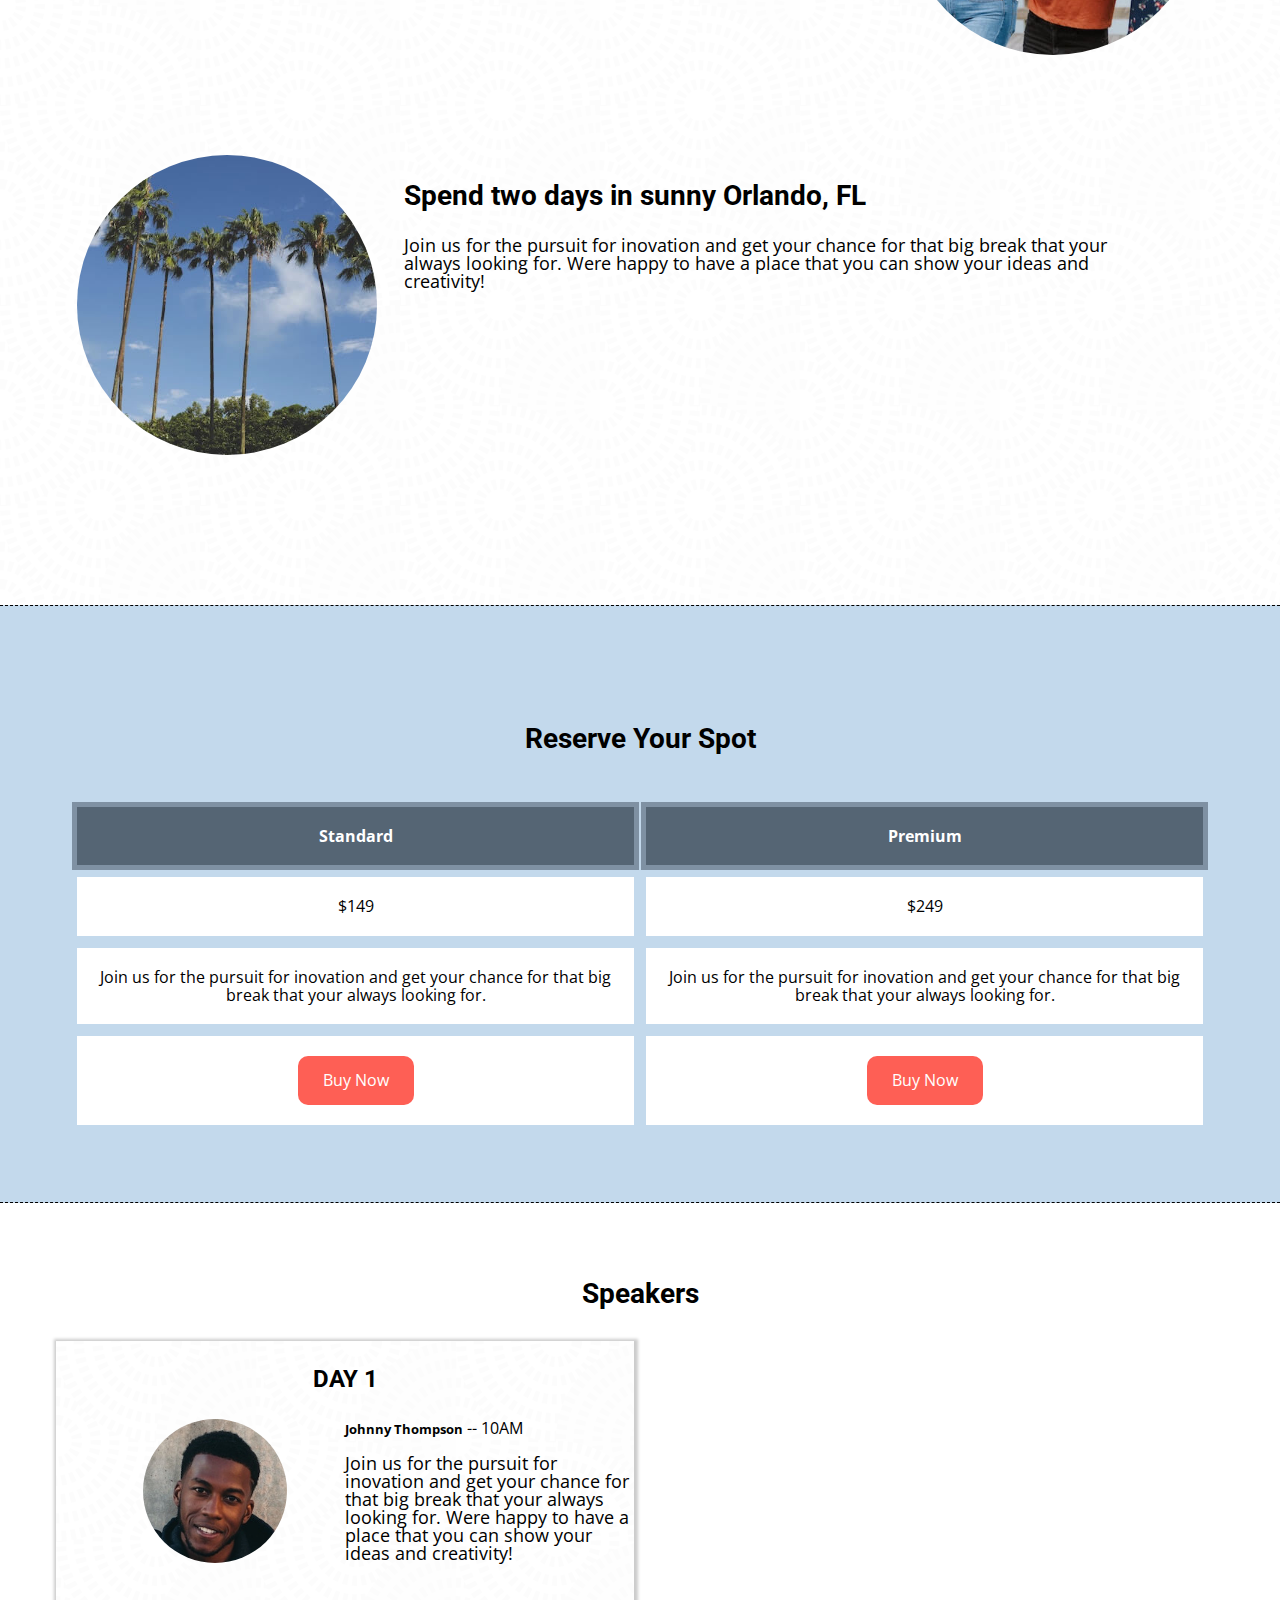
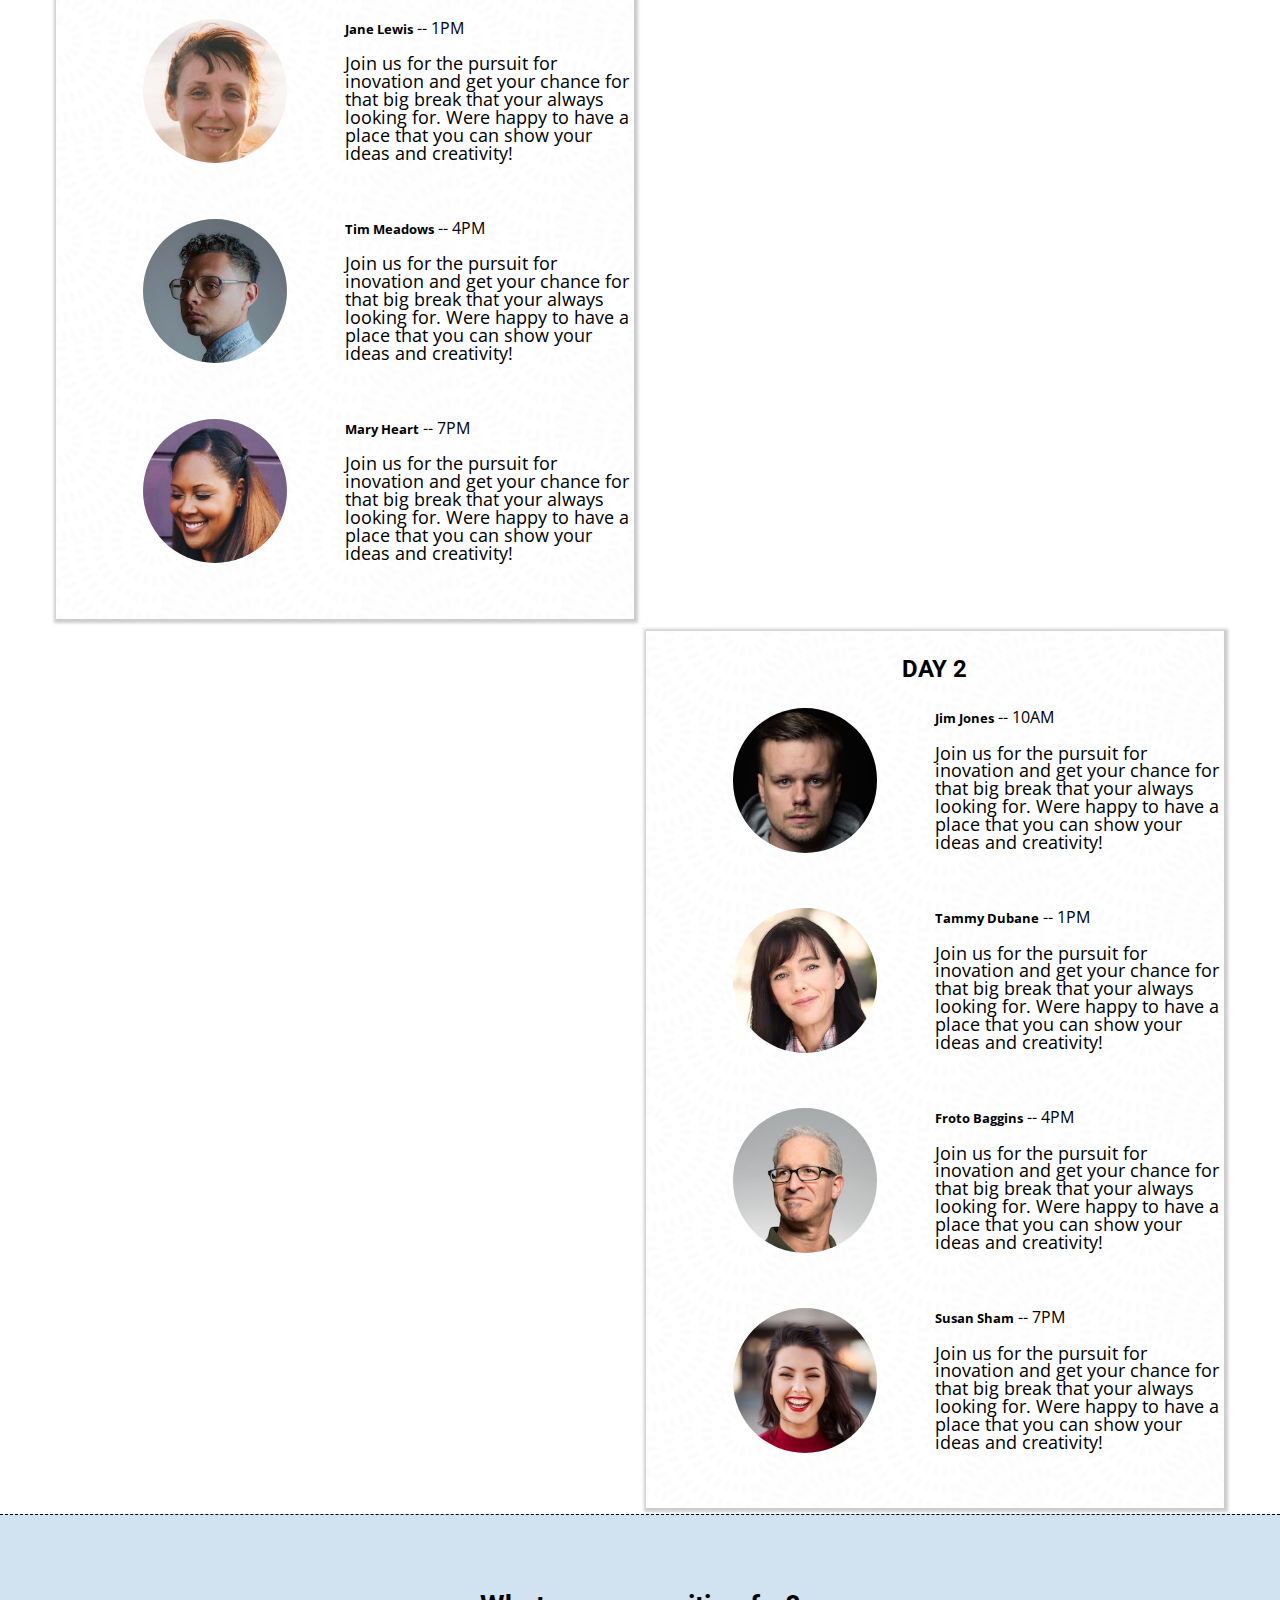
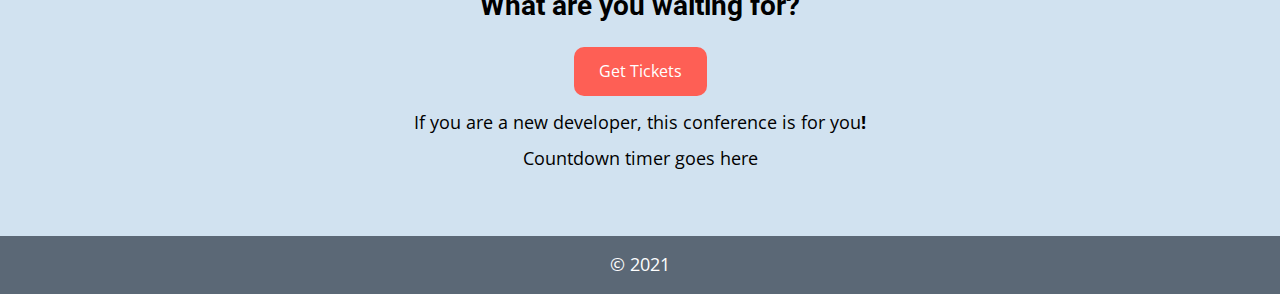
==== commit 0b8de22a: "small-change" ====
--- a/index.html
+++ b/index.html
@@ -185,7 +185,7 @@
                 <div class="wrap" id="go-buy">
                     <h3>What are you waiting for?</h3>
                     <a href="tickets.html">Get Tickets</a>
-                    <p>If you are a new developer, this conference is for you!</p>
+                    <p>If you are a new developer, this conference is for you<b>!</b></p>
                     <p>Countdown timer goes here</p>
                 </div>
             </section>
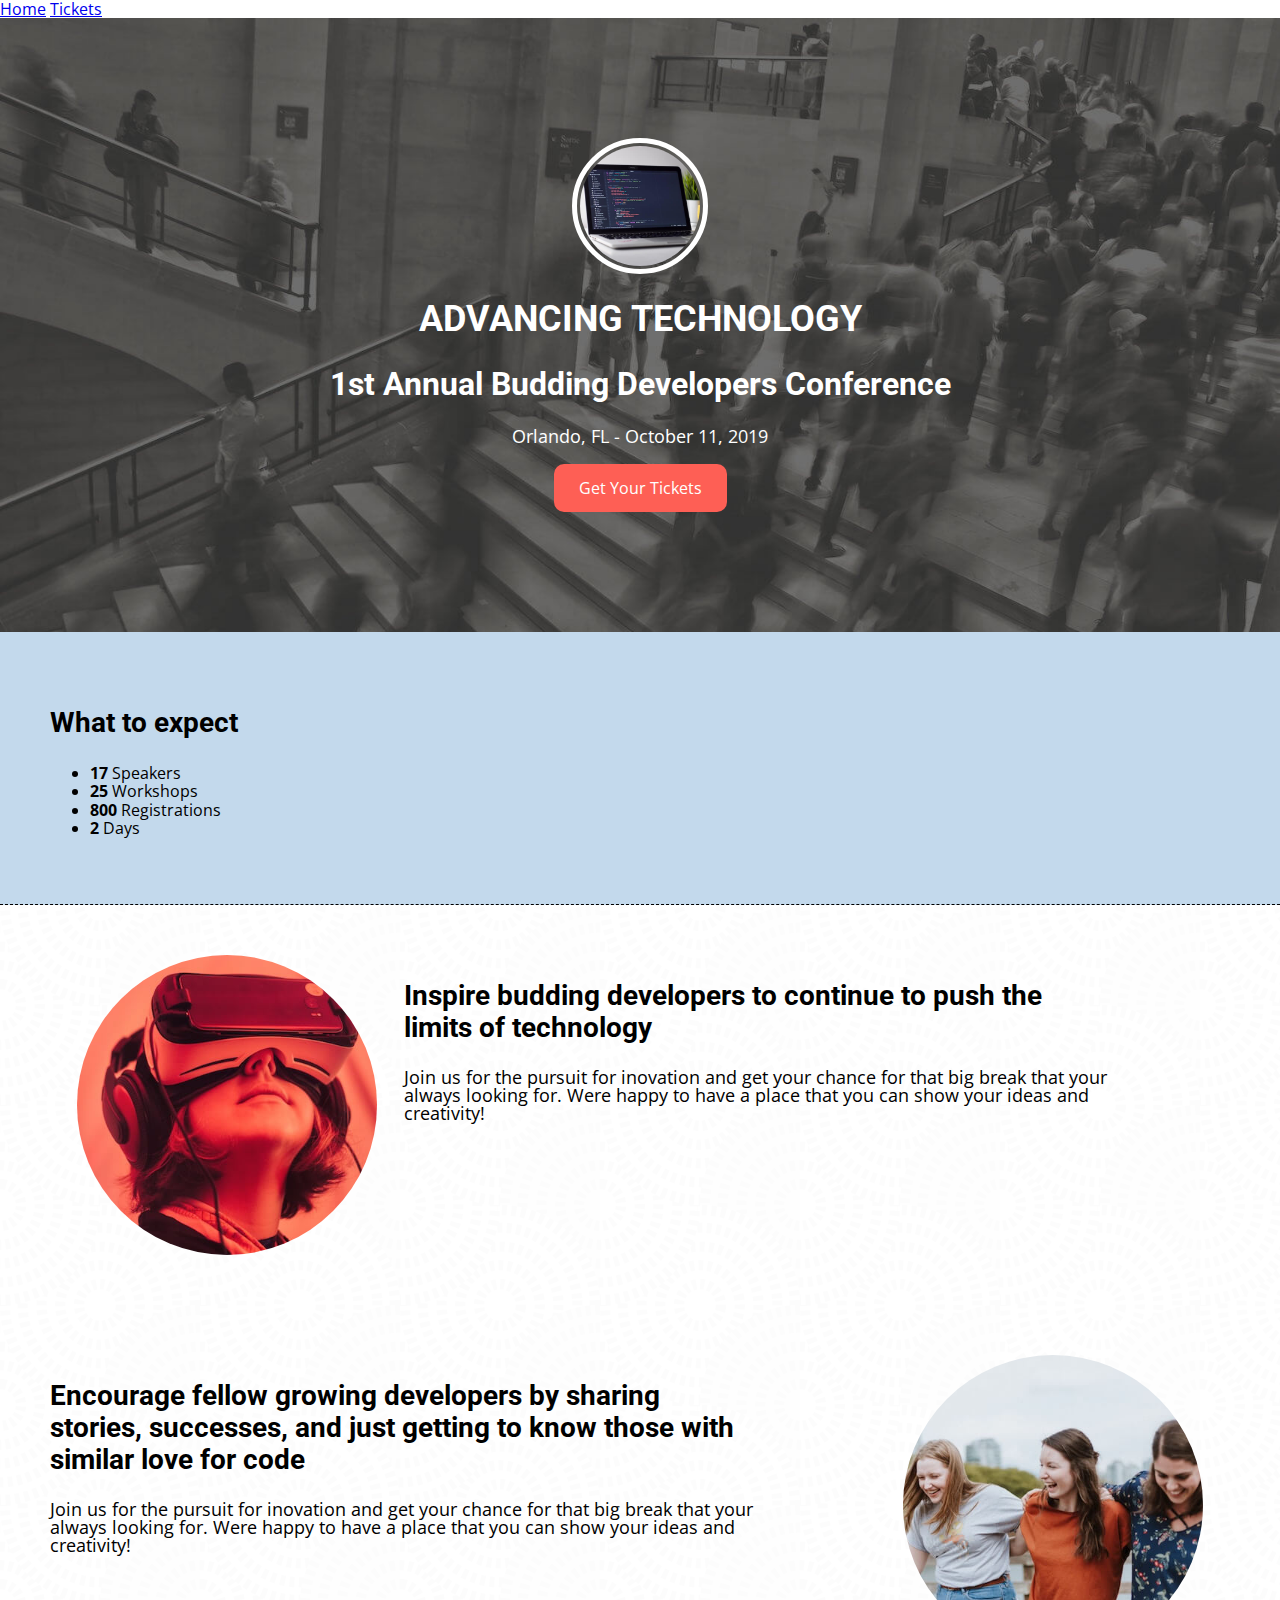
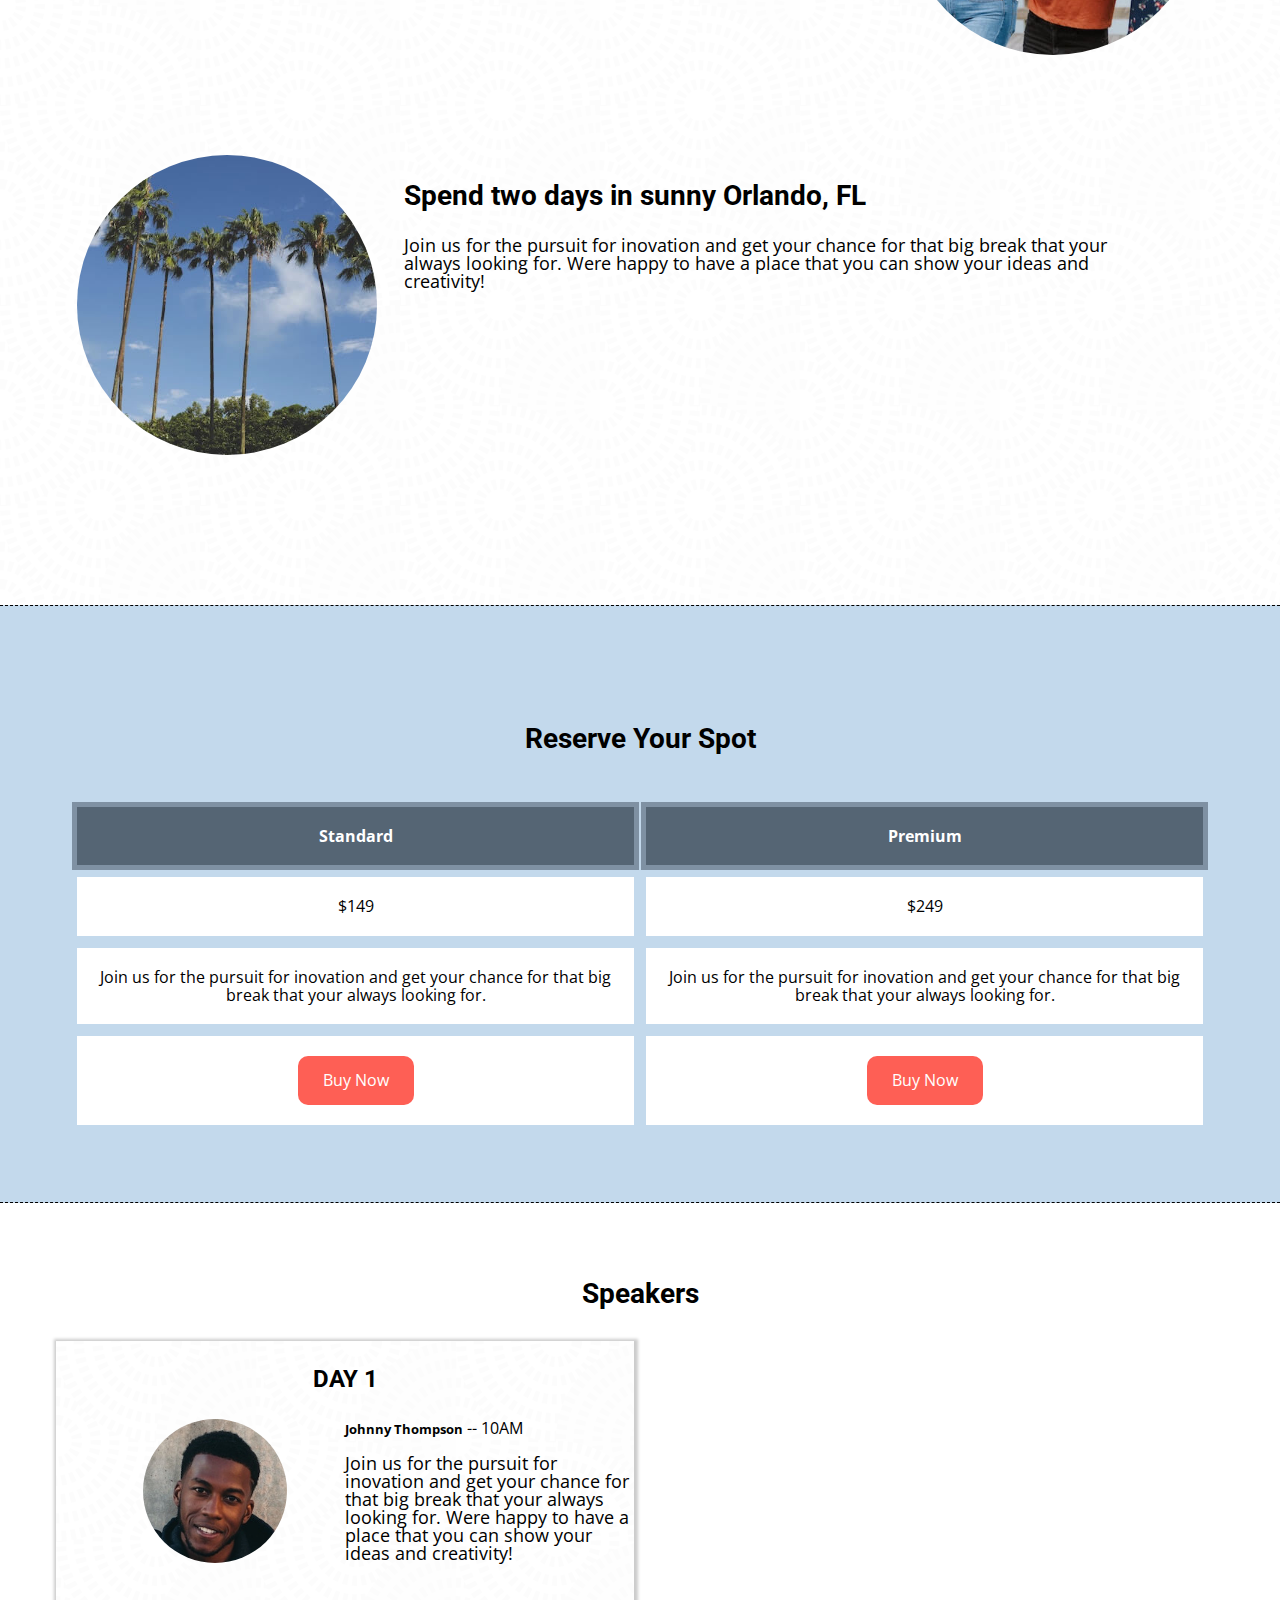
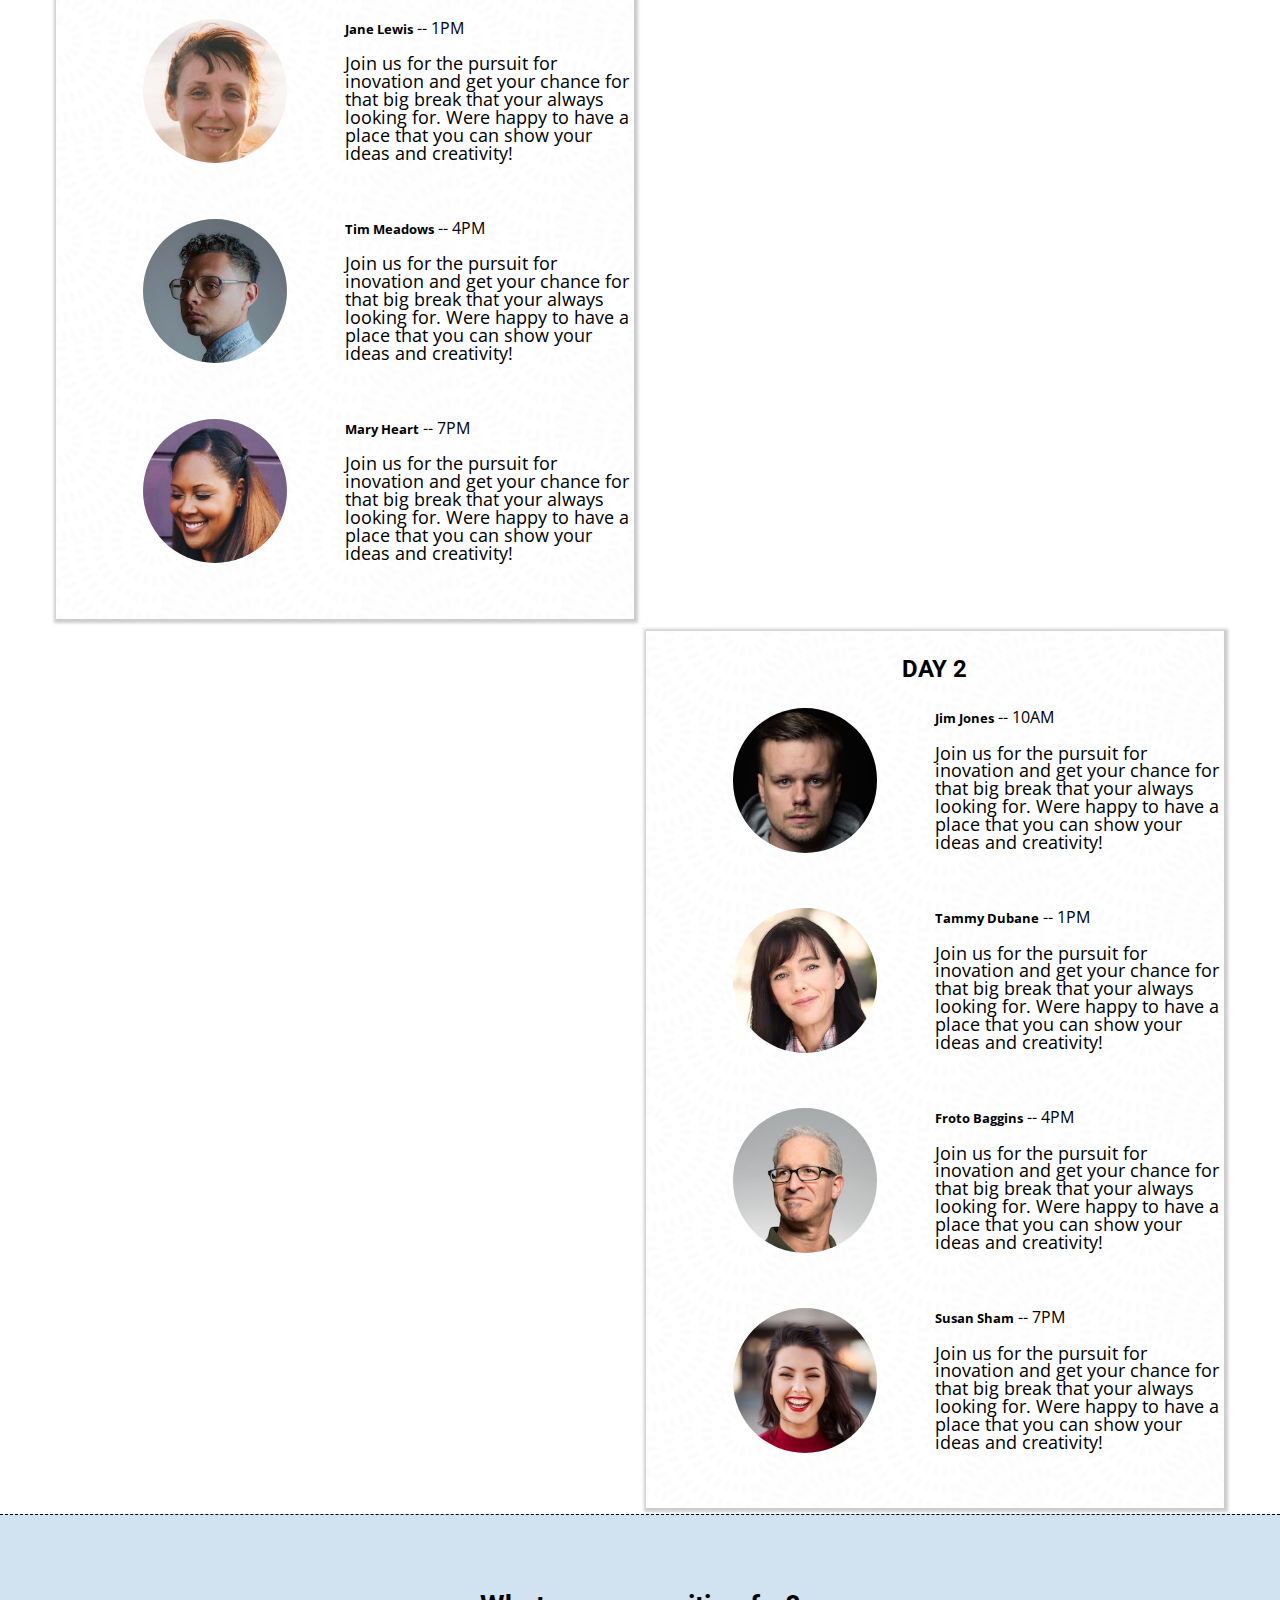
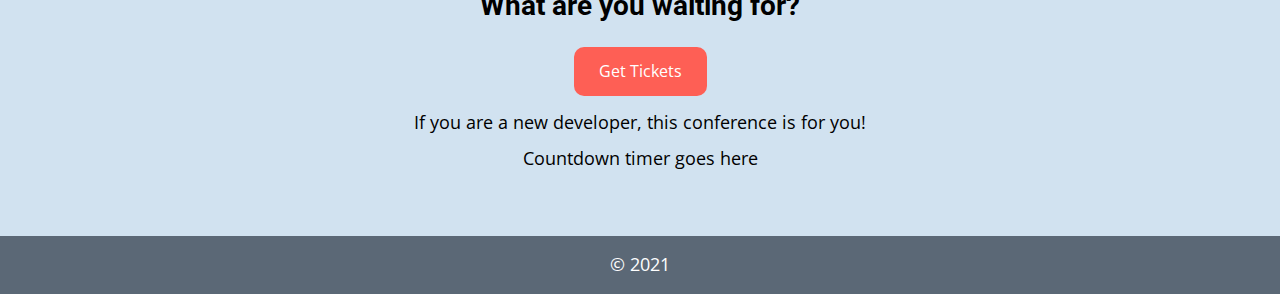
==== commit b75323bf: "Revert "small-change"" ====
--- a/index.html
+++ b/index.html
@@ -185,7 +185,7 @@
                 <div class="wrap" id="go-buy">
                     <h3>What are you waiting for?</h3>
                     <a href="tickets.html">Get Tickets</a>
-                    <p>If you are a new developer, this conference is for you<b>!</b></p>
+                    <p>If you are a new developer, this conference is for you!</p>
                     <p>Countdown timer goes here</p>
                 </div>
             </section>
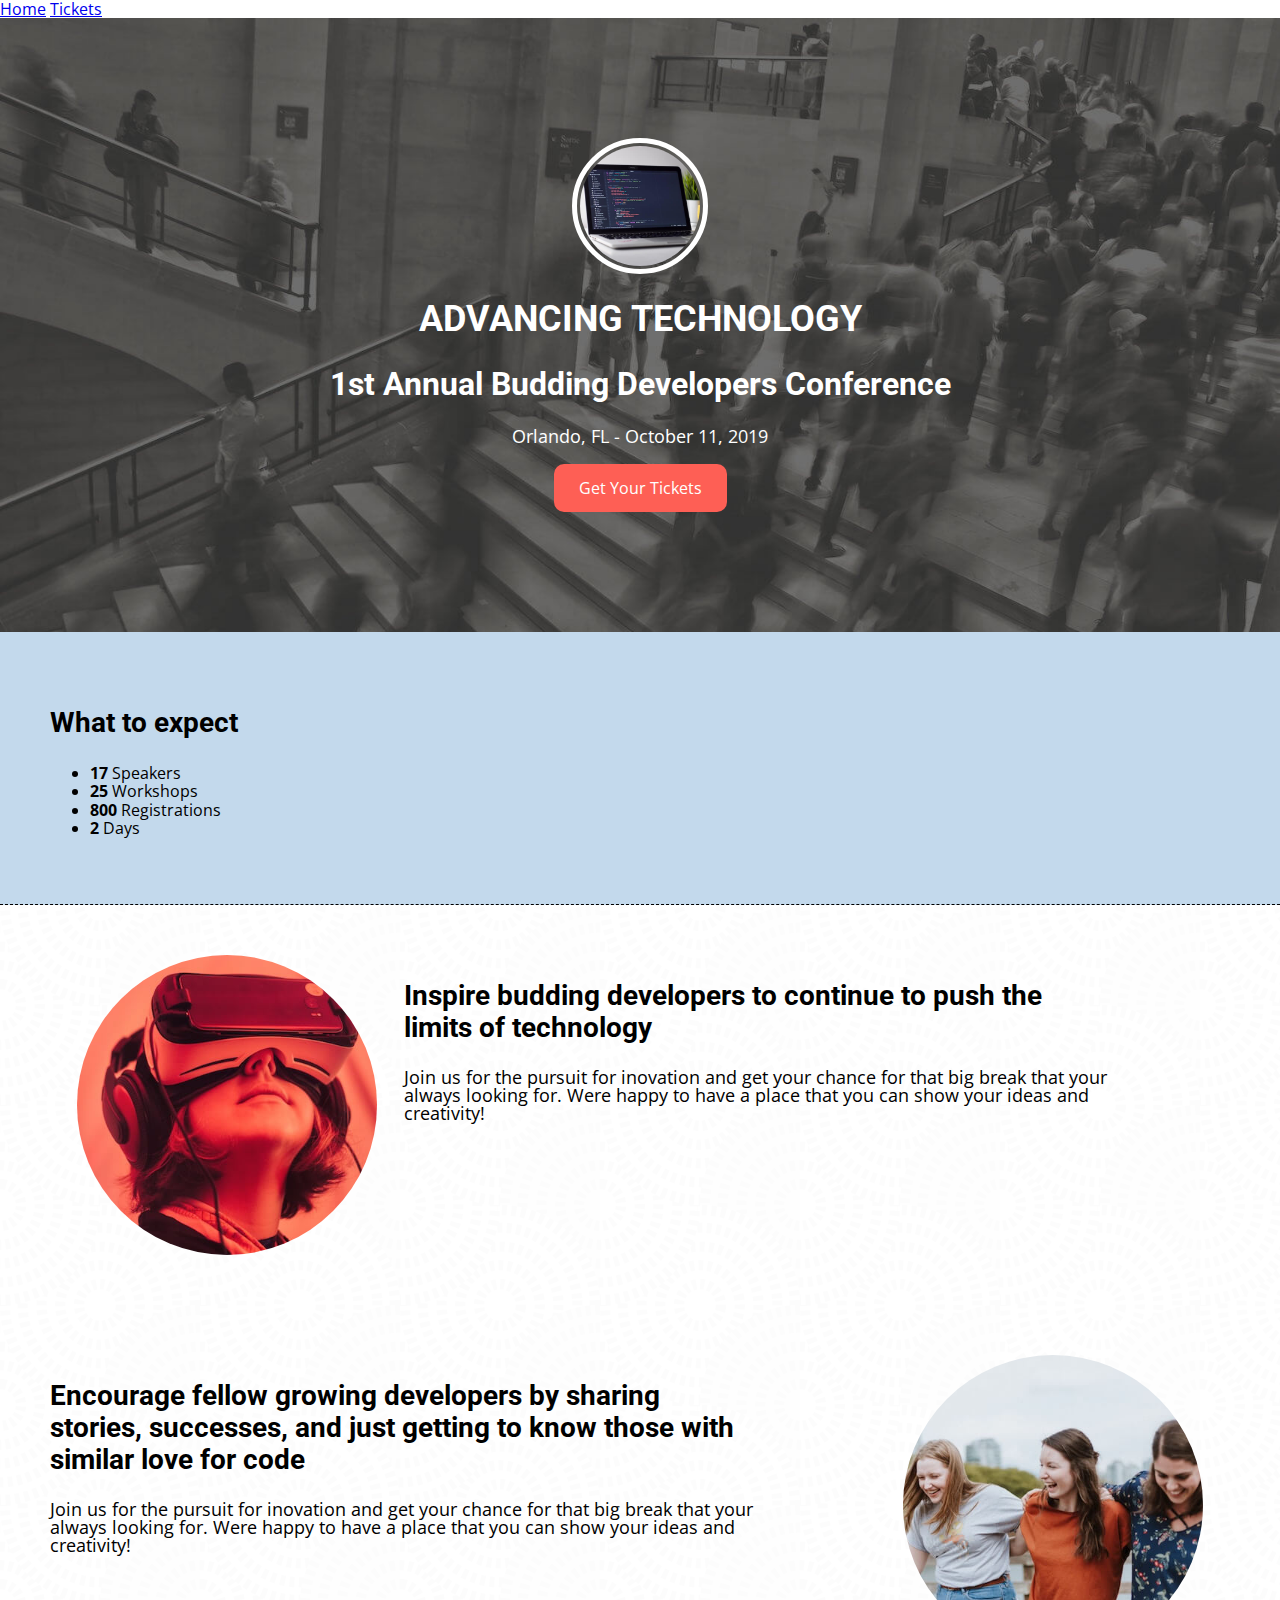
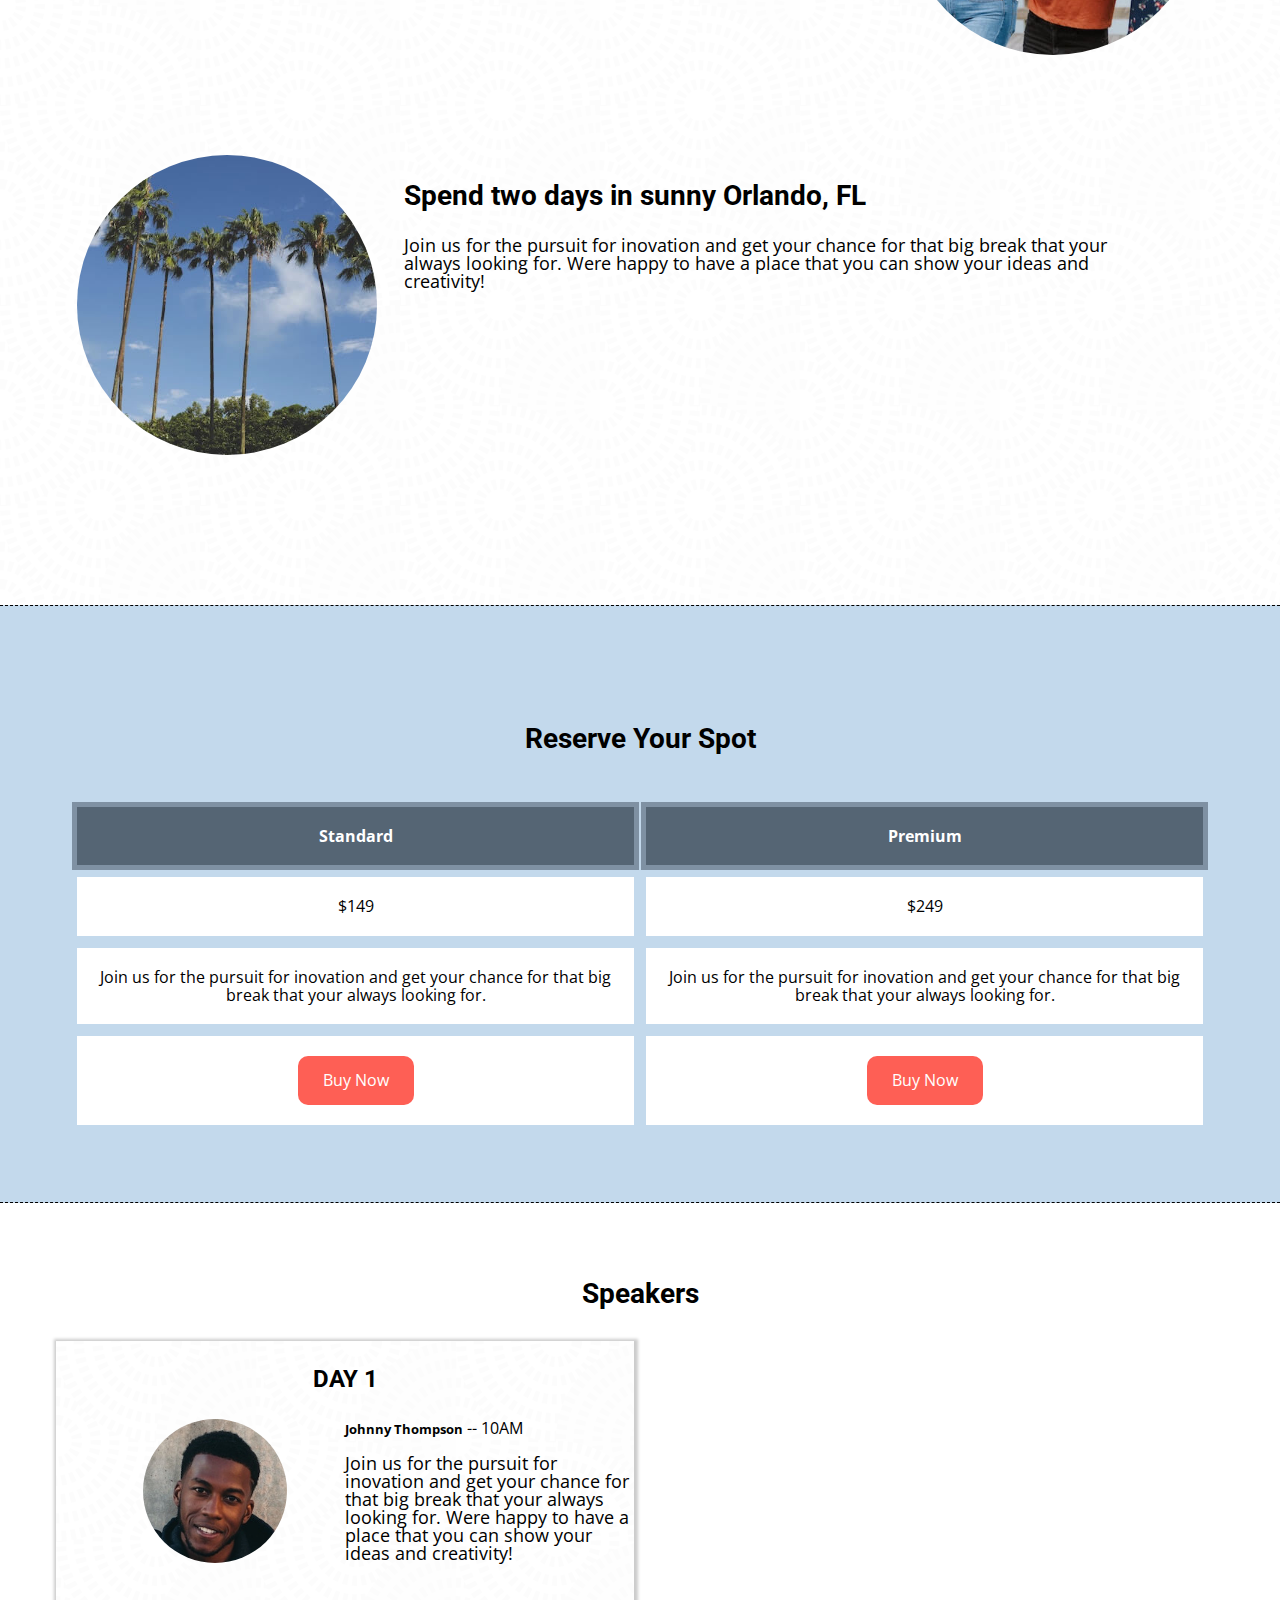
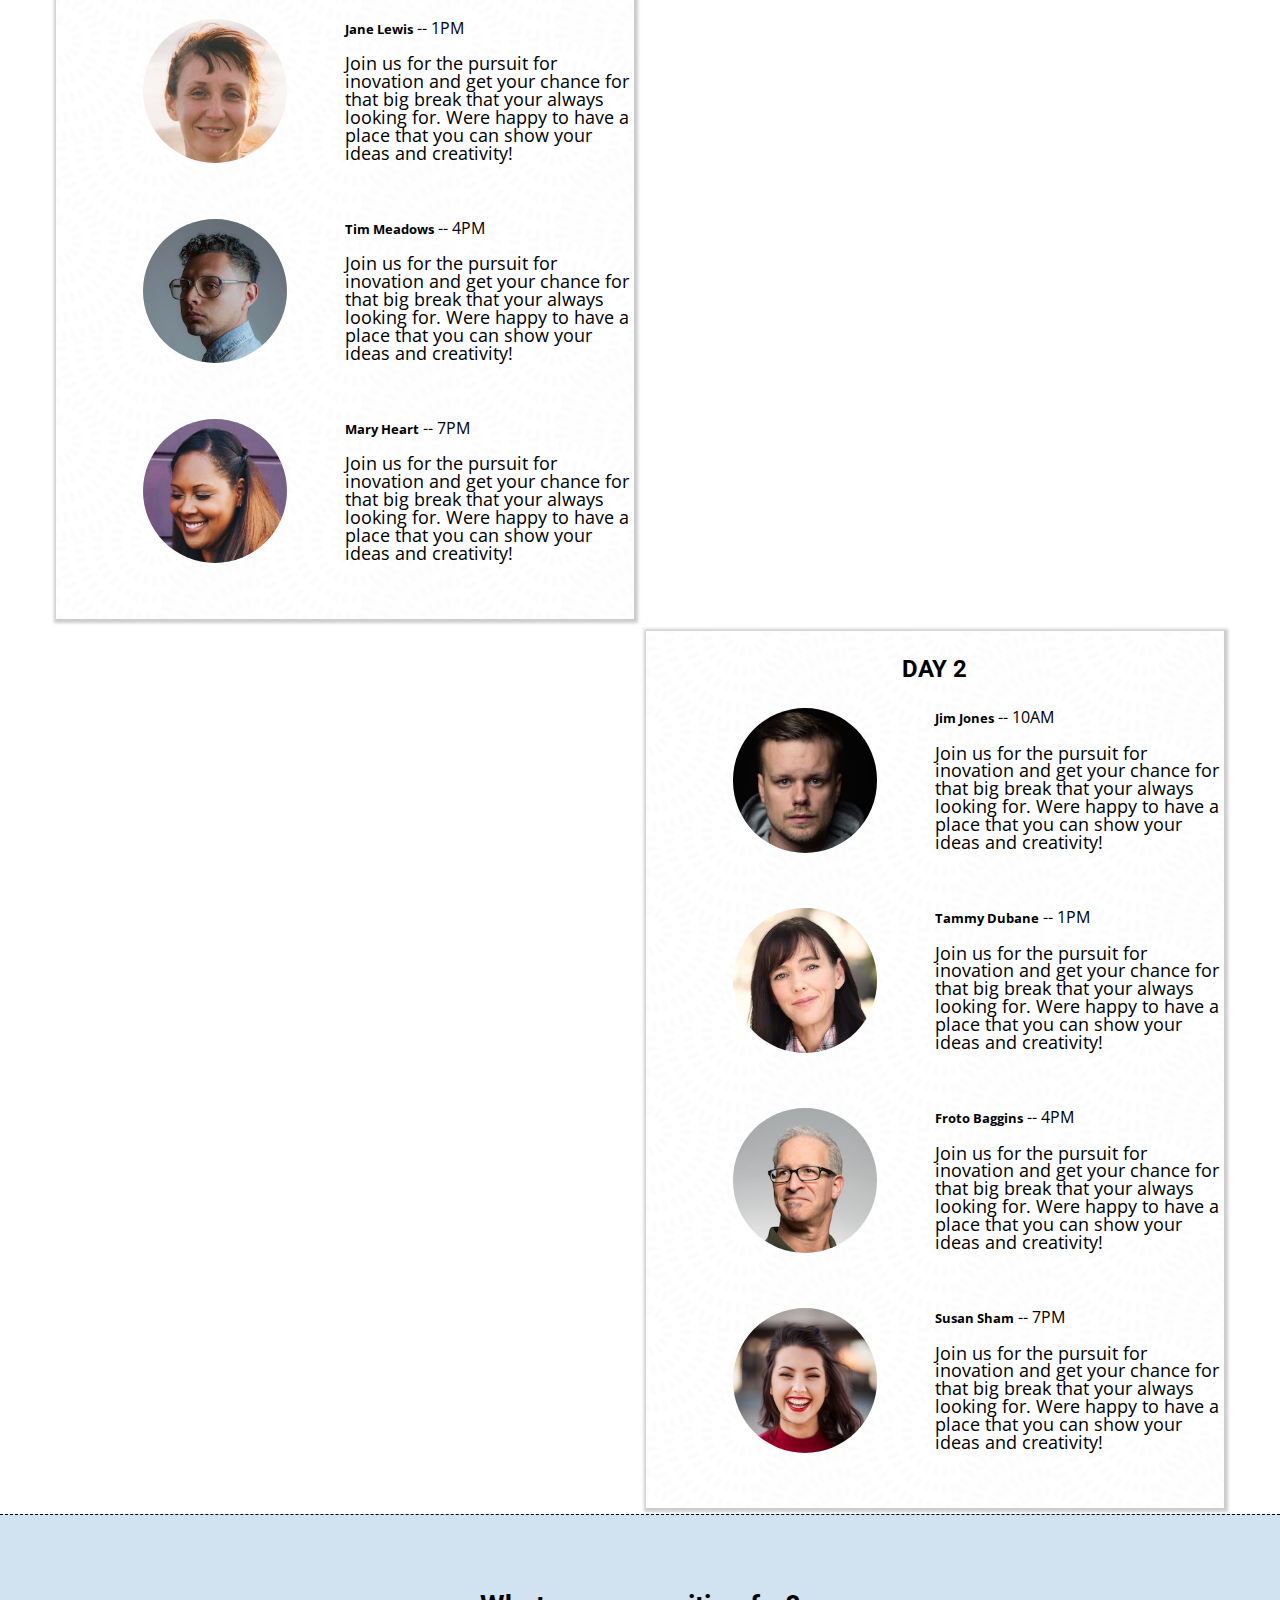
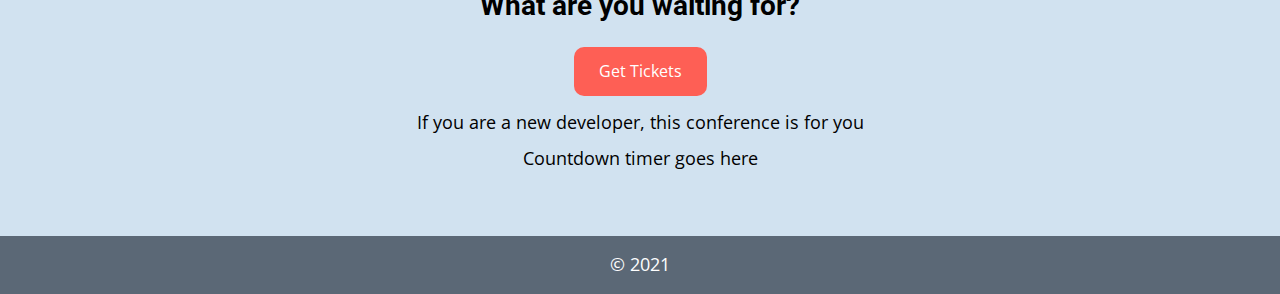
==== commit 50f59a93: "small-change" ====
--- a/index.html
+++ b/index.html
@@ -185,7 +185,7 @@
                 <div class="wrap" id="go-buy">
                     <h3>What are you waiting for?</h3>
                     <a href="tickets.html">Get Tickets</a>
-                    <p>If you are a new developer, this conference is for you!</p>
+                    <p>If you are a new developer, this conference is for you</p>
                     <p>Countdown timer goes here</p>
                 </div>
             </section>
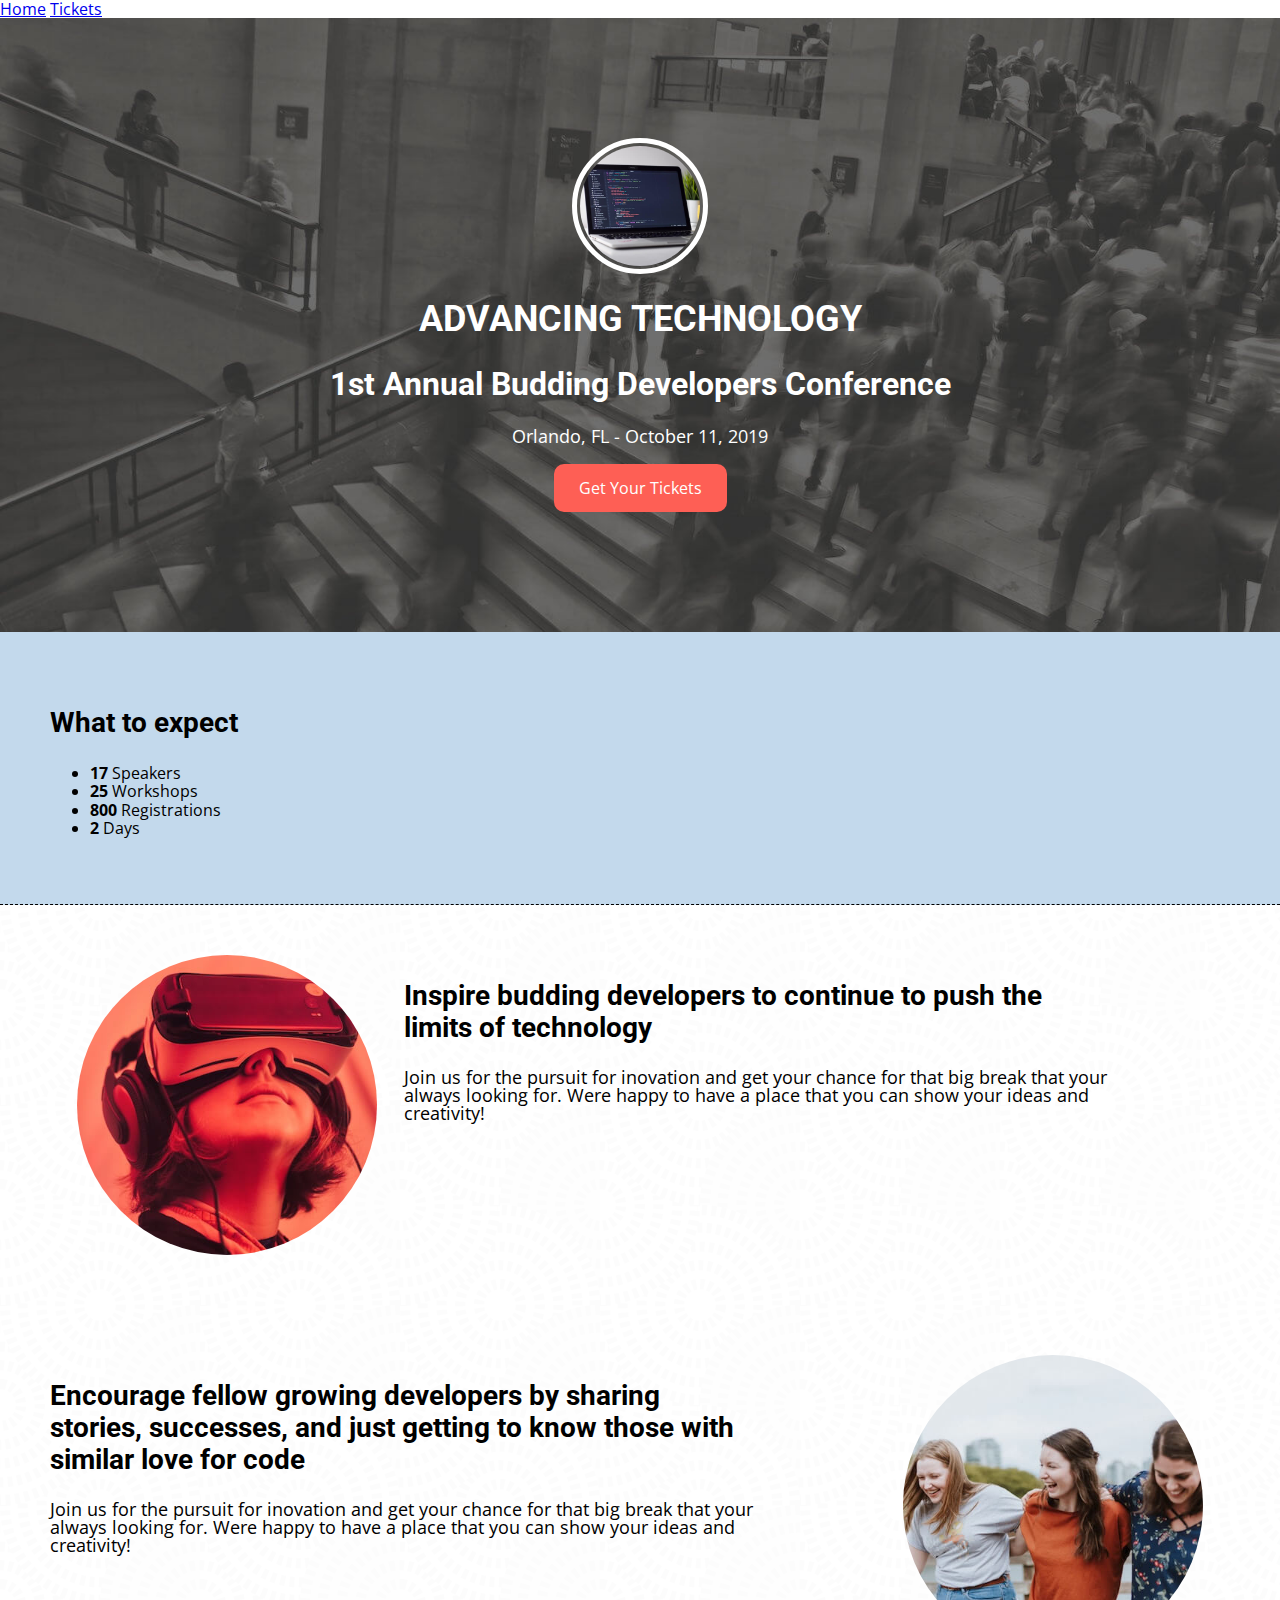
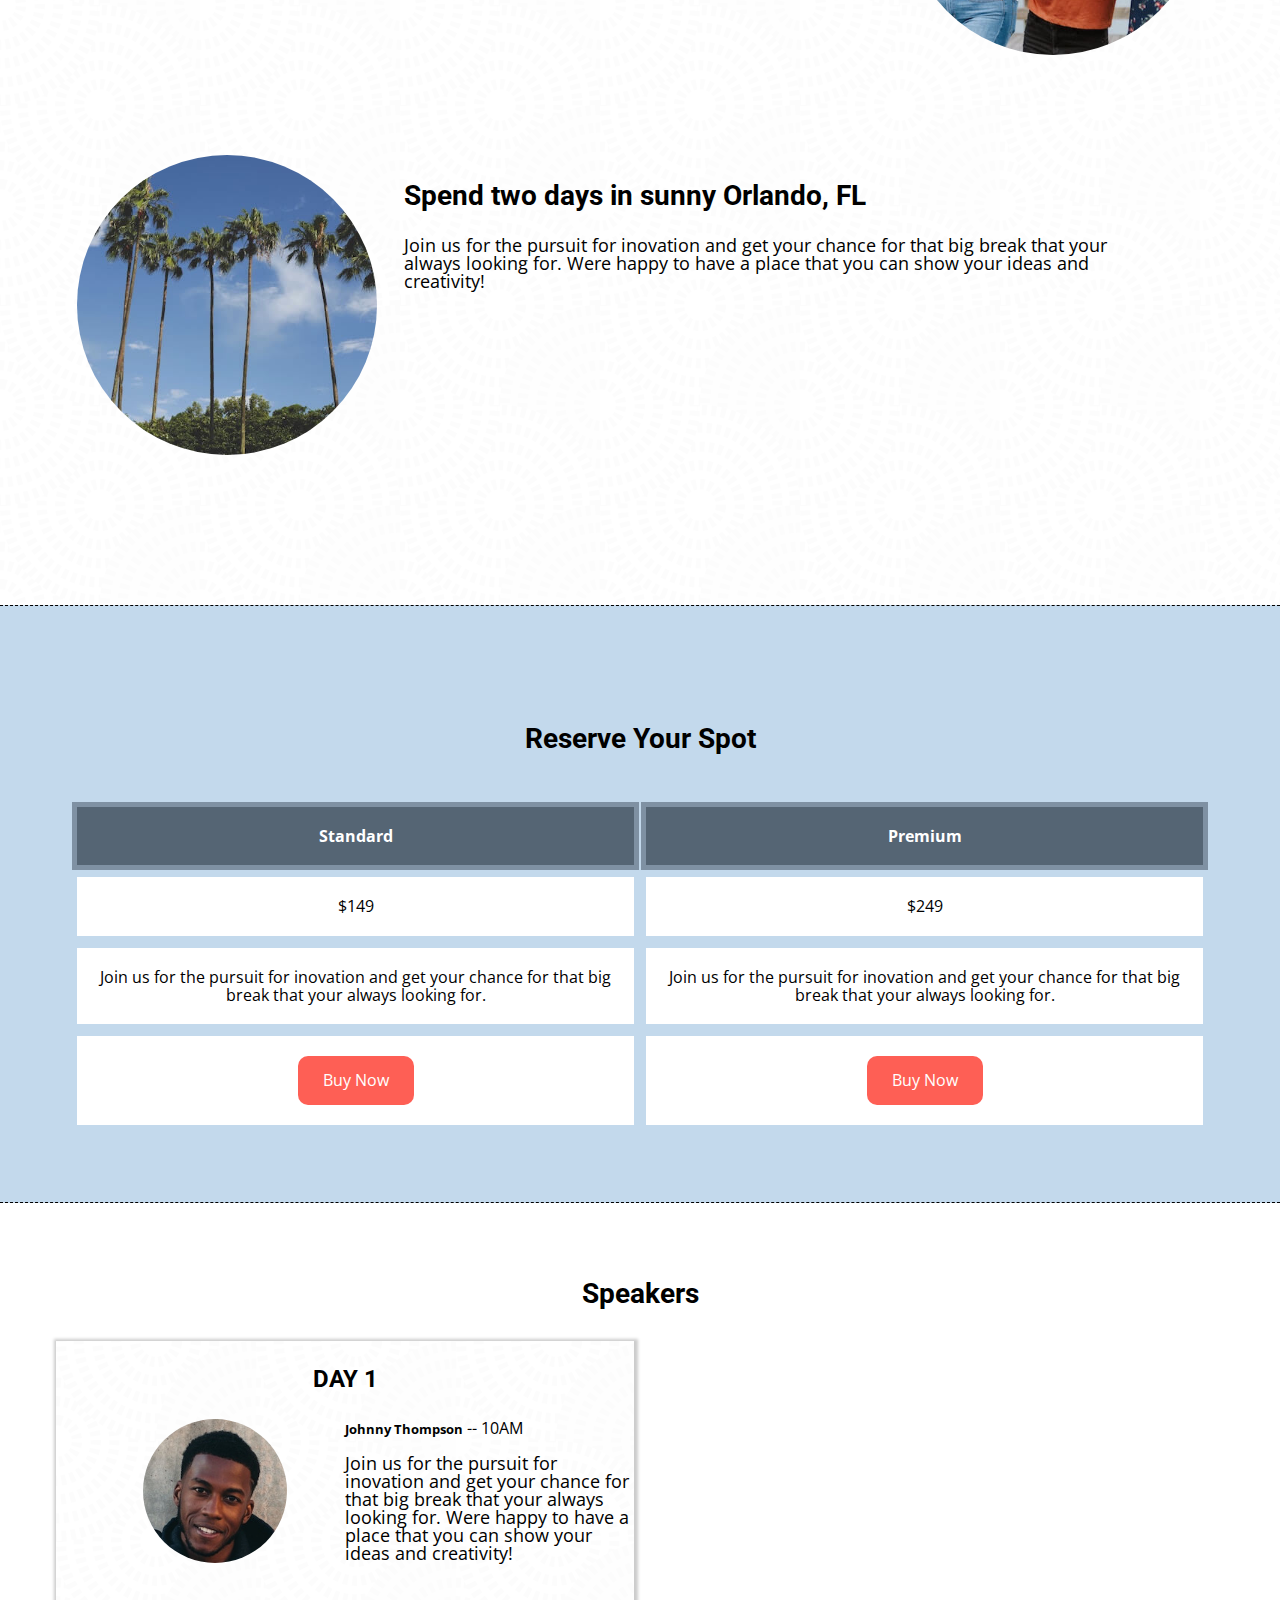
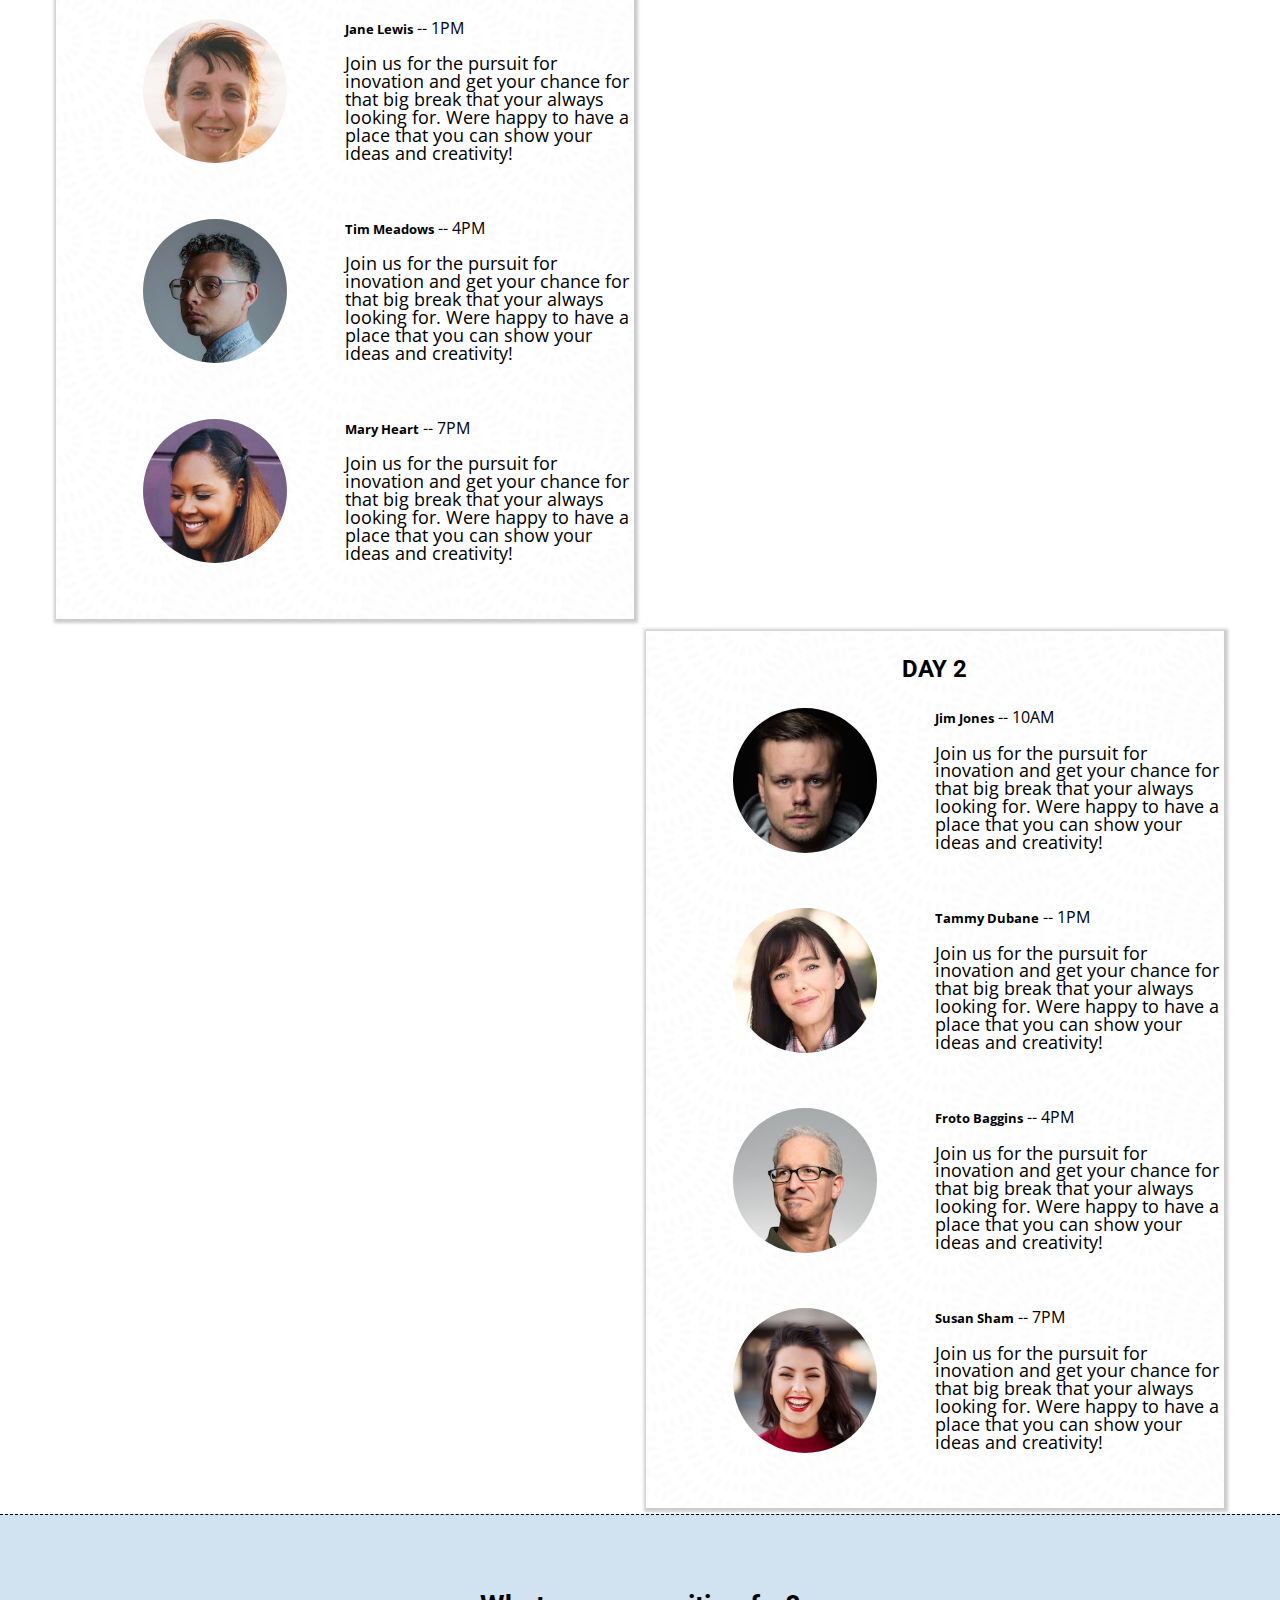
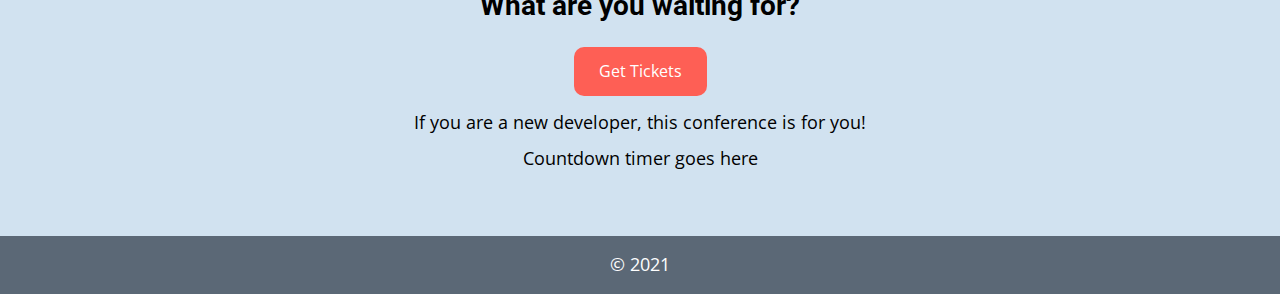
==== commit 8c3815a8: "Small-Change1" ====
--- a/index.html
+++ b/index.html
@@ -185,7 +185,7 @@
                 <div class="wrap" id="go-buy">
                     <h3>What are you waiting for?</h3>
                     <a href="tickets.html">Get Tickets</a>
-                    <p>If you are a new developer, this conference is for you</p>
+                    <p>If you are a new developer, this conference is for you!</p>
                     <p>Countdown timer goes here</p>
                 </div>
             </section>
